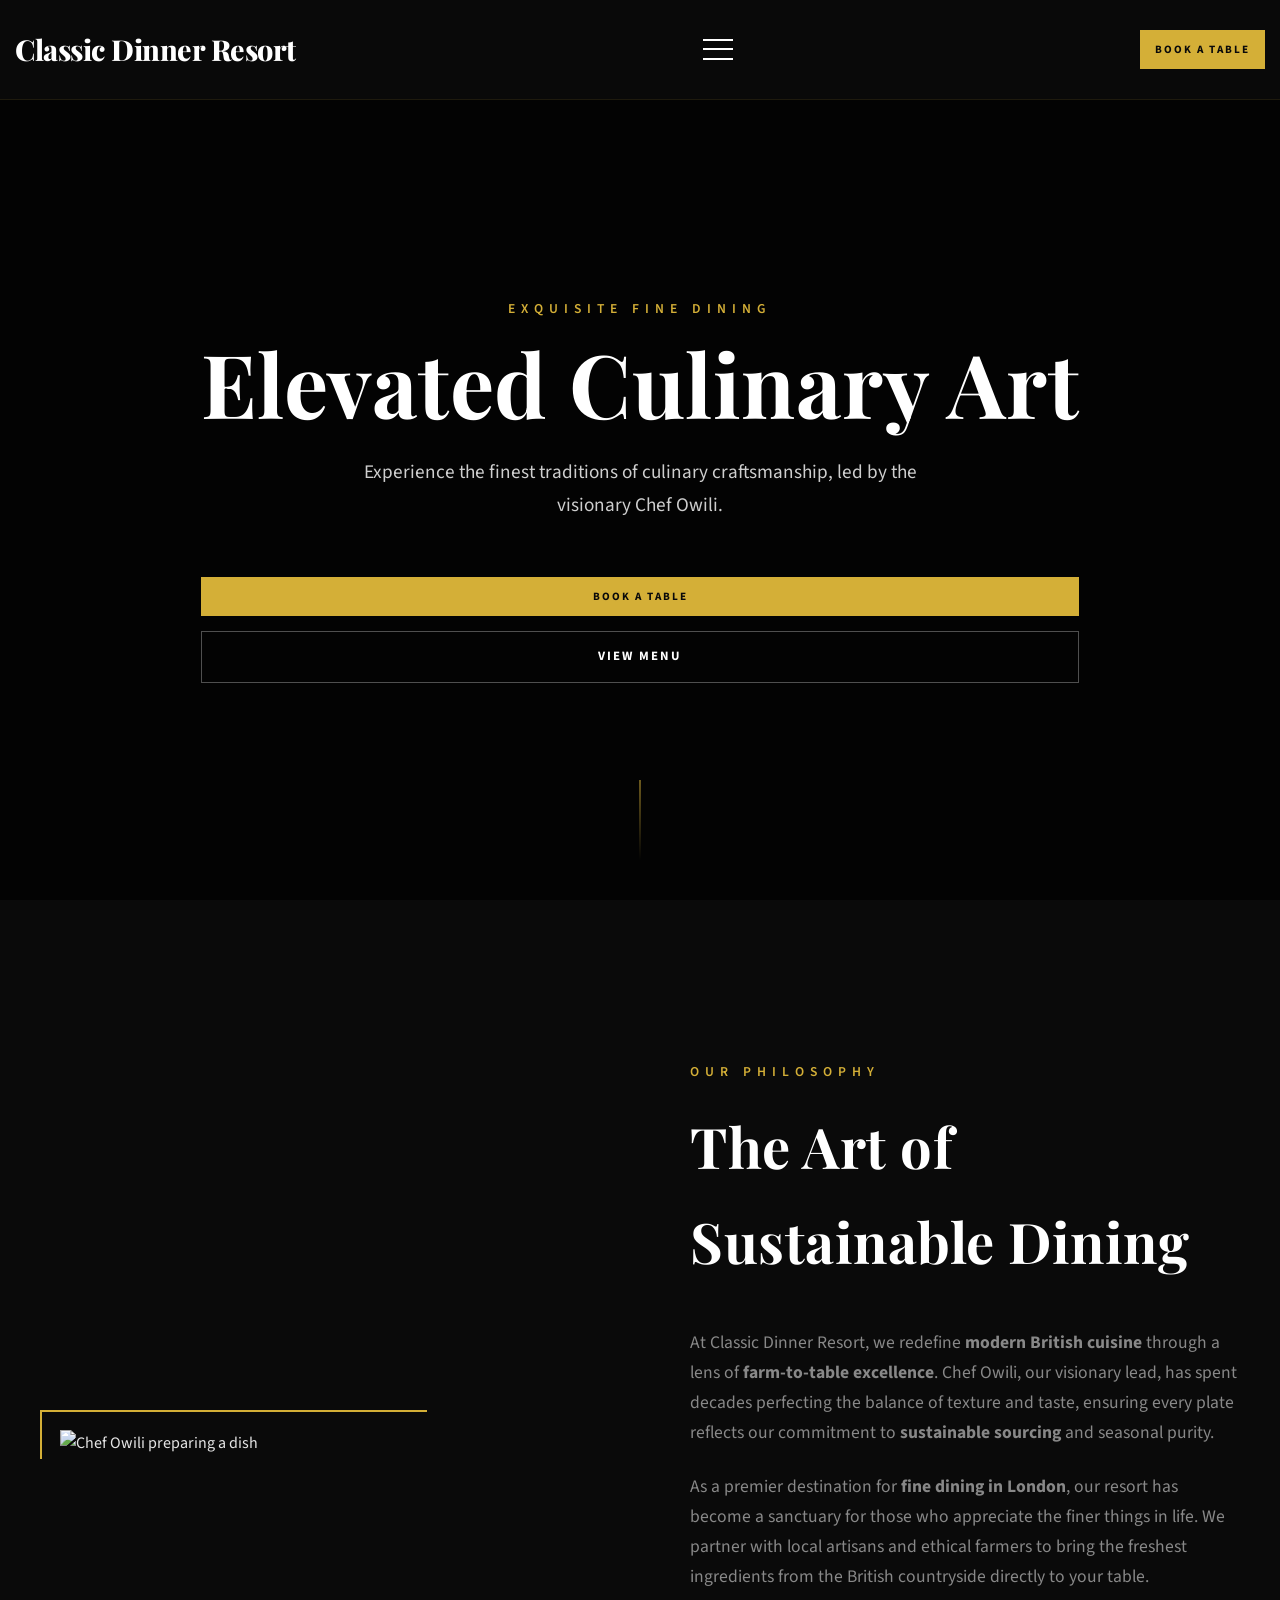
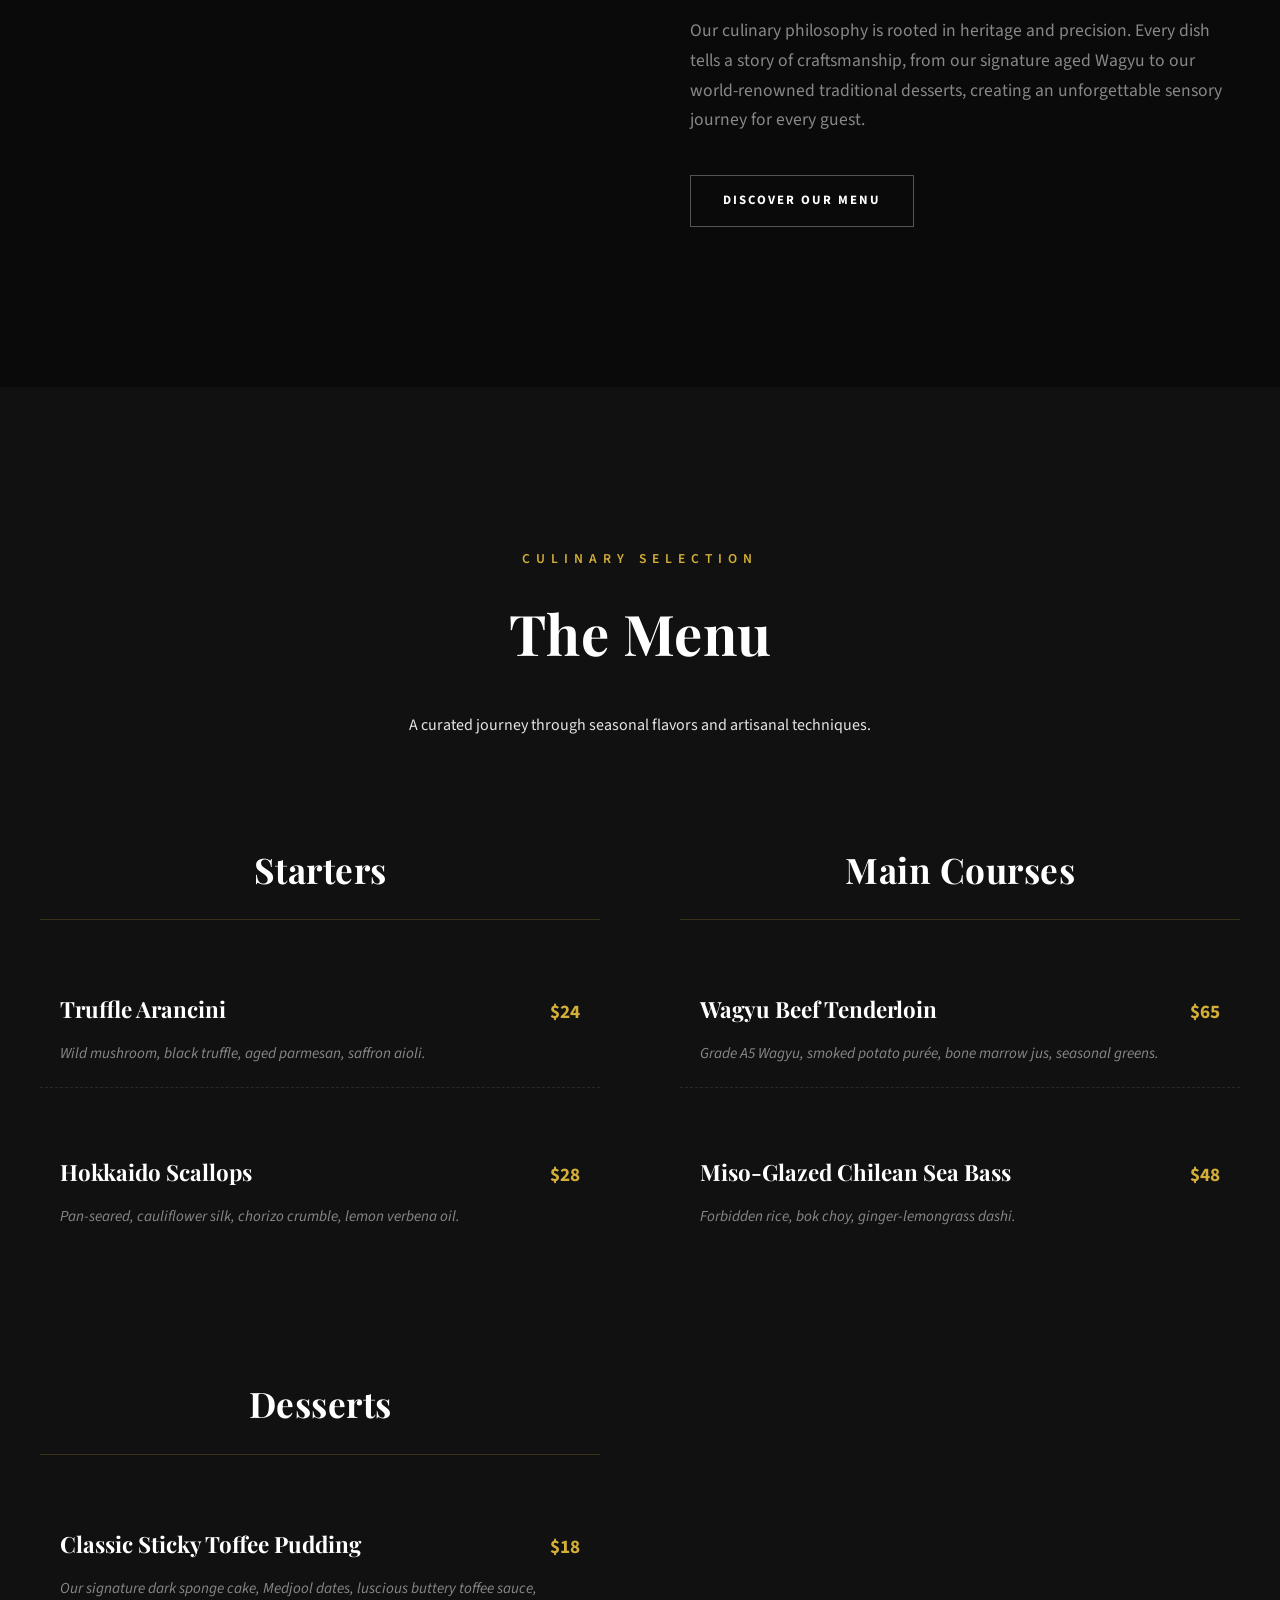
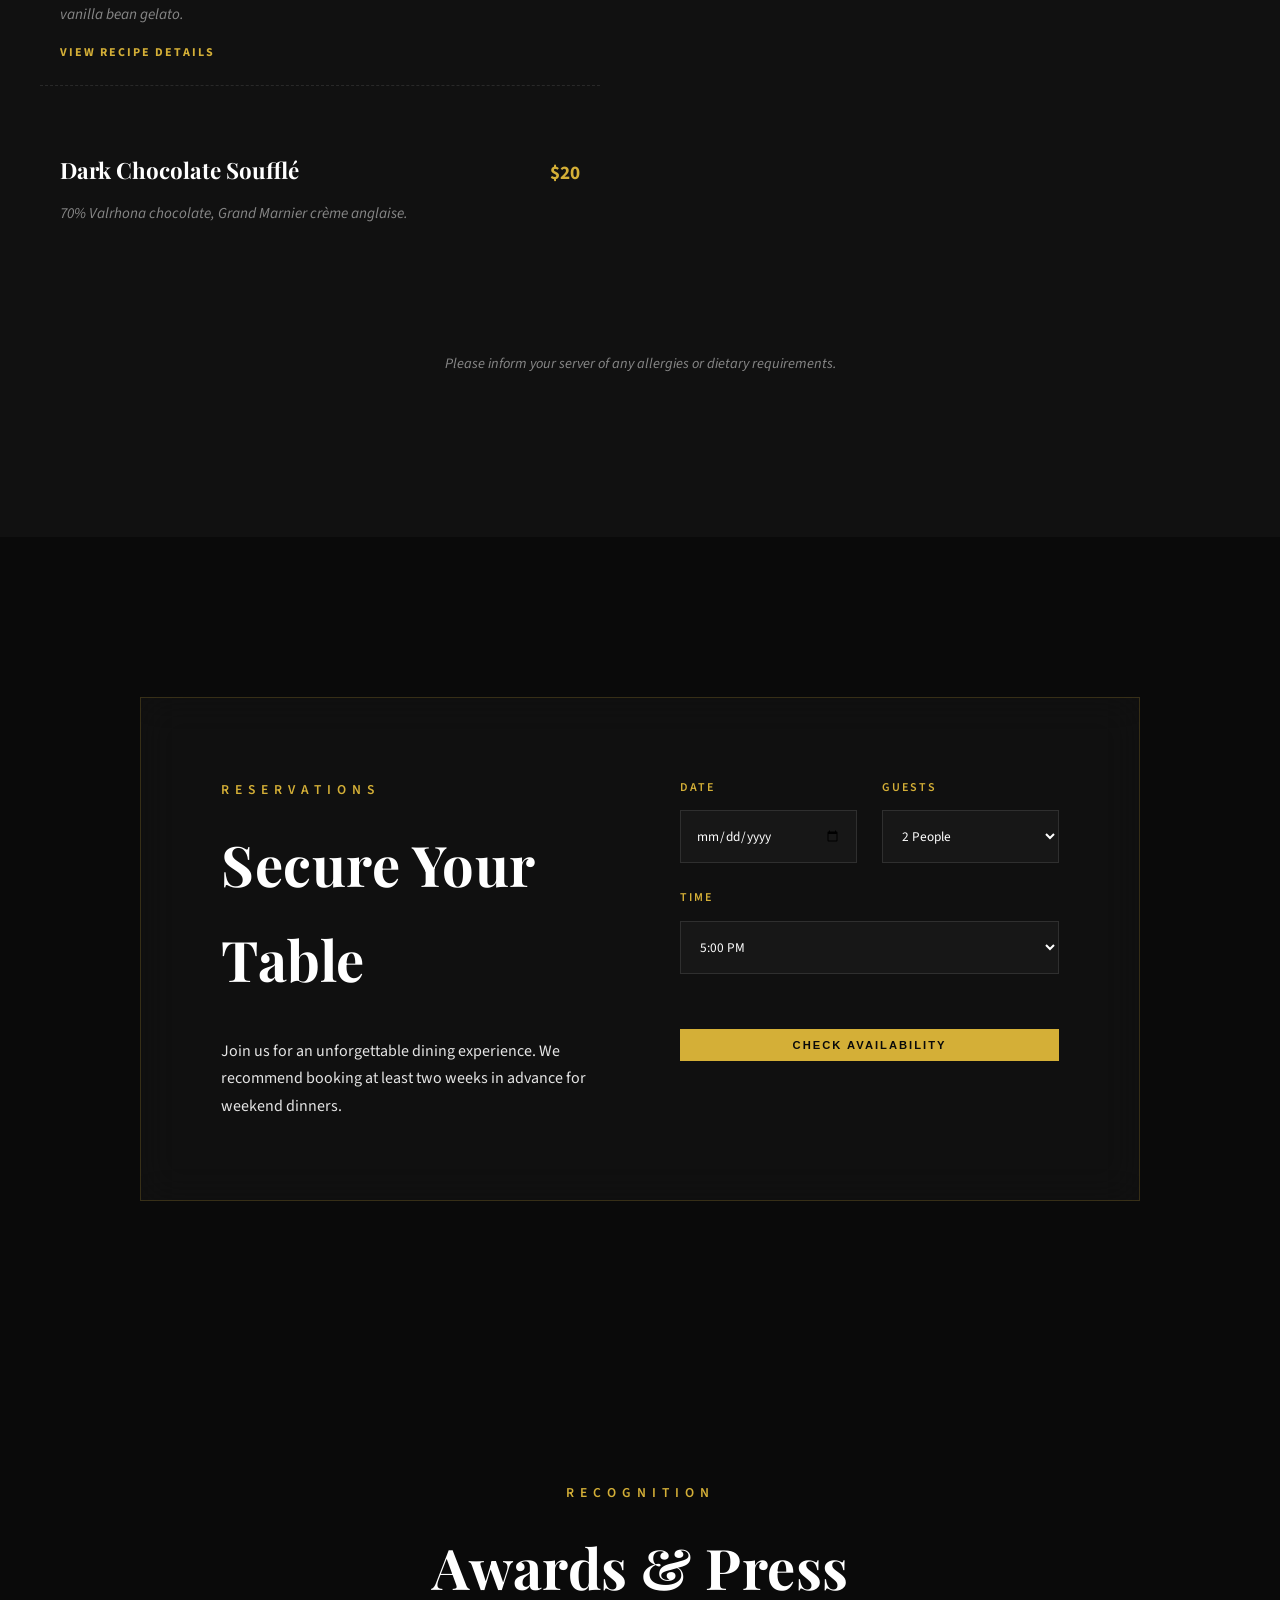
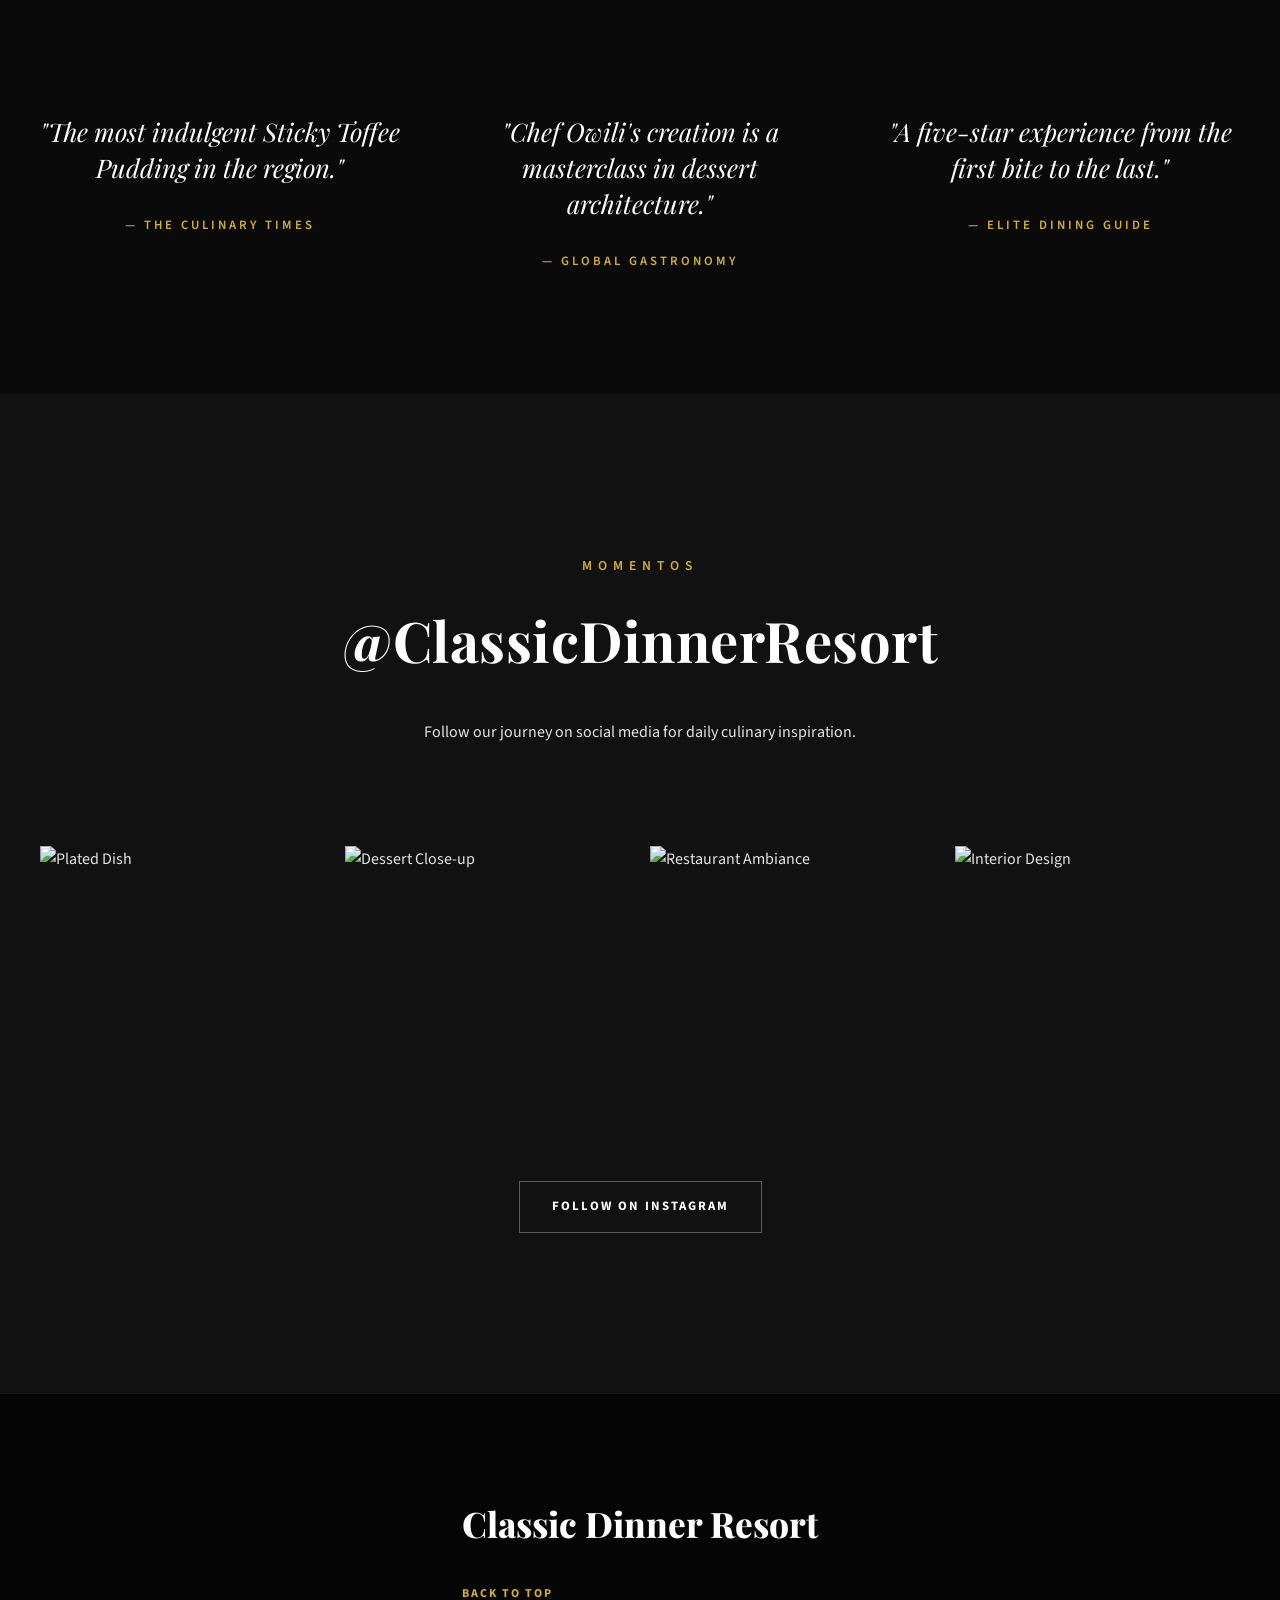
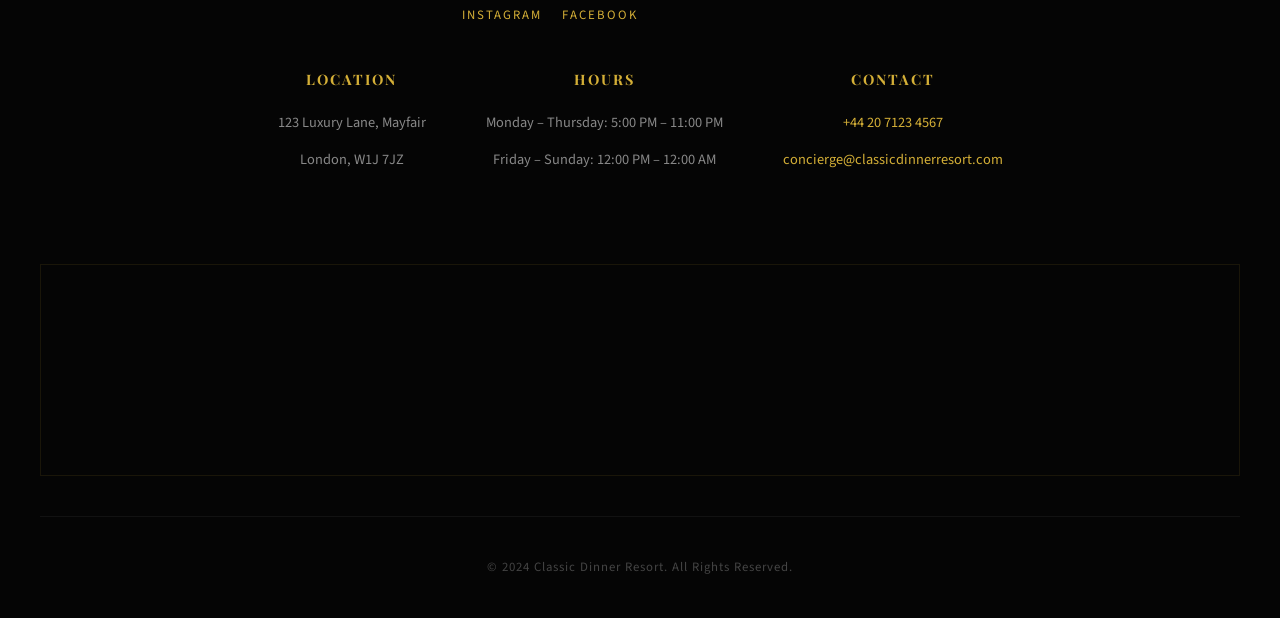
==== index.html @ d15d1f11 "🎨 Palette: Add aria-current="page" to active home logo link and update CI workflow Co-authored-by: o" ====
<!DOCTYPE html>
<html lang="en">
<head>
    <meta charset="utf-8">
    <meta name="viewport" content="width=device-width, initial-scale=1.0">
    <title>Classic Dinner Resort | Modern British Fine Dining in London</title>
    <meta name="description" content="Experience award-winning modern British cuisine at Classic Dinner Resort. Sustainable farm-to-table fine dining by Chef Owili in the heart of Mayfair, London.">
    <meta name="keywords" content="fine dining London, modern British cuisine, sustainable restaurant, Chef Owili, Mayfair restaurants, farm-to-table">

    <!-- Open Graph / Facebook -->
    <meta property="og:type" content="website">
    <meta property="og:url" content="https://classicdinnerresort.com/">
    <meta property="og:title" content="Classic Dinner Resort | Modern British Fine Dining">
    <meta property="og:description" content="Award-winning sustainable fine dining in Mayfair. Join Chef Owili for an unforgettable culinary journey.">
    <meta property="og:image" content="https://images.unsplash.com/photo-1514362545857-3bc16c4c7d1b?auto=format&fit=crop&q=80&w=1200">

    <!-- Twitter -->
    <meta property="twitter:card" content="summary_large_image">
    <meta property="twitter:title" content="Classic Dinner Resort | Modern British Fine Dining">
    <meta property="twitter:description" content="Award-winning sustainable fine dining in Mayfair. Join Chef Owili for an unforgettable culinary journey.">

    <link rel="stylesheet" href="style.css">
    <link rel="preconnect" href="https://fonts.googleapis.com">
    <link rel="preconnect" href="https://fonts.gstatic.com" crossorigin>
    <link href="https://fonts.googleapis.com/css2?family=Playfair+Display:ital,wght@0,400..900;1,400..900&family=Source+Sans+3:ital,wght@0,200..900;1,200..900&display=swap" rel="stylesheet">
</head>
<body id="home">
    <a href="#main-content" class="skip-link">Skip to content</a>
    <header>
        <nav>
            <a href="index.html" class="logo" aria-label="Classic Dinner Resort - Home" aria-current="page">Classic Dinner Resort</a>
            <button type="button" class="menu-toggle" id="mobile-menu" aria-label="Open Menu" aria-expanded="false" aria-controls="nav-list">
                <span></span>
                <span></span>
                <span></span>
            </button>
            <ul id="nav-list">
                <li><a href="#story">Our Story</a></li>
                <li><a href="#menu">Menu</a></li>
                <li><a href="#reservations">Reservations</a></li>
                <li><a href="#accolades">Accolades</a></li>
                <li><a href="#contact">Contact</a></li>
            </ul>
            <a href="#reservations" class="cta-button">Book a Table</a>
        </nav>
    </header>

    <main id="main-content">
        <section id="hero">
            <div class="hero-content">
                <span class="subtitle">Exquisite Fine Dining</span>
                <h1>Elevated Culinary Art</h1>
                <p class="hero-description">Experience the finest traditions of culinary craftsmanship, led by the visionary Chef Owili.</p>
                <div class="hero-btns">
                    <a href="#reservations" class="cta-button">Book a Table</a>
                    <a href="#menu" class="secondary-button">View Menu</a>
                </div>
            </div>
            <div class="scroll-indicator">
                <span></span>
            </div>
        </section>

        <section id="story" class="reveal">
            <div class="container">
                <div class="story-grid">
                    <div class="story-image">
                        <img src="https://images.unsplash.com/photo-1583394838336-cdc97773c3e0?auto=format&fit=crop&q=80&w=1200" alt="Chef Owili preparing a dish">
                    </div>
                    <div class="story-text">
                        <span class="subtitle">Our Philosophy</span>
                        <h2>The Art of Sustainable Dining</h2>
                        <p>At Classic Dinner Resort, we redefine <strong>modern British cuisine</strong> through a lens of <strong>farm-to-table excellence</strong>. Chef Owili, our visionary lead, has spent decades perfecting the balance of texture and taste, ensuring every plate reflects our commitment to <strong>sustainable sourcing</strong> and seasonal purity.</p>
                        <p>As a premier destination for <strong>fine dining in London</strong>, our resort has become a sanctuary for those who appreciate the finer things in life. We partner with local artisans and ethical farmers to bring the freshest ingredients from the British countryside directly to your table.</p>
                        <p>Our culinary philosophy is rooted in heritage and precision. Every dish tells a story of craftsmanship, from our signature aged Wagyu to our world-renowned traditional desserts, creating an unforgettable sensory journey for every guest.</p>
                        <a href="#menu" class="secondary-button story-cta">Discover Our Menu</a>
                    </div>
                </div>
            </div>
        </section>

        <section id="menu" class="reveal">
            <div class="container">
                <div class="section-title">
                    <span class="subtitle">Culinary Selection</span>
                    <h2>The Menu</h2>
                    <p>A curated journey through seasonal flavors and artisanal techniques.</p>
                </div>

                <div class="menu-categories">
                    <div class="menu-category">
                        <h3>Starters</h3>
                        <div class="menu-item">
                            <div class="menu-item-header">
                                <span class="item-name">Truffle Arancini</span>
                                <span class="item-price">$24</span>
                            </div>
                            <p class="item-desc">Wild mushroom, black truffle, aged parmesan, saffron aioli.</p>
                        </div>
                        <div class="menu-item">
                            <div class="menu-item-header">
                                <span class="item-name">Hokkaido Scallops</span>
                                <span class="item-price">$28</span>
                            </div>
                            <p class="item-desc">Pan-seared, cauliflower silk, chorizo crumble, lemon verbena oil.</p>
                        </div>
                    </div>

                    <div class="menu-category">
                        <h3>Main Courses</h3>
                        <div class="menu-item">
                            <div class="menu-item-header">
                                <span class="item-name">Wagyu Beef Tenderloin</span>
                                <span class="item-price">$65</span>
                            </div>
                            <p class="item-desc">Grade A5 Wagyu, smoked potato purée, bone marrow jus, seasonal greens.</p>
                        </div>
                        <div class="menu-item">
                            <div class="menu-item-header">
                                <span class="item-name">Miso-Glazed Chilean Sea Bass</span>
                                <span class="item-price">$48</span>
                            </div>
                            <p class="item-desc">Forbidden rice, bok choy, ginger-lemongrass dashi.</p>
                        </div>
                    </div>

                    <div class="menu-category">
                        <h3>Desserts</h3>
                        <div class="menu-item active">
                            <div class="menu-item-header">
                                <span class="item-name">Classic Sticky Toffee Pudding</span>
                                <span class="item-price">$18</span>
                            </div>
                            <p class="item-desc">Our signature dark sponge cake, Medjool dates, luscious buttery toffee sauce, vanilla bean gelato.</p>
                            <a href="recipe.html" class="recipe-link" aria-label="View recipe details for Classic Sticky Toffee Pudding">View Recipe Details</a>
                        </div>
                        <div class="menu-item">
                            <div class="menu-item-header">
                                <span class="item-name">Dark Chocolate Soufflé</span>
                                <span class="item-price">$20</span>
                            </div>
                            <p class="item-desc">70% Valrhona chocolate, Grand Marnier crème anglaise.</p>
                        </div>
                    </div>
                </div>

                <div class="menu-footer">
                    <p>Please inform your server of any allergies or dietary requirements.</p>
                </div>
            </div>
        </section>

        <section id="reservations" class="reveal">
            <div class="container">
                <div class="reservation-box">
                    <div class="reservation-text">
                        <span class="subtitle">Reservations</span>
                        <h2>Secure Your Table</h2>
                        <p>Join us for an unforgettable dining experience. We recommend booking at least two weeks in advance for weekend dinners.</p>
                    </div>
                    <form class="reservation-form">
                        <div class="form-row">
                            <div class="form-group">
                                <label for="date">Date</label>
                                <input type="date" id="date" required>
                            </div>
                            <div class="form-group">
                                <label for="guests">Guests</label>
                                <select id="guests">
                                    <option value="1">1 Person</option>
                                    <option value="2" selected>2 People</option>
                                    <option value="3">3 People</option>
                                    <option value="4">4 People</option>
                                    <option value="5+">5+ People</option>
                                </select>
                            </div>
                        </div>
                        <div class="form-row">
                            <div class="form-group">
                                <label for="time">Time</label>
                                <select id="time">
                                    <option>5:00 PM</option>
                                    <option>6:00 PM</option>
                                    <option>7:00 PM</option>
                                    <option>8:00 PM</option>
                                    <option>9:00 PM</option>
                                </select>
                            </div>
                        </div>
                        <button type="submit" class="cta-button full-width">Check Availability</button>
                        <div id="reservation-status" class="sr-only" role="status" aria-live="polite"></div>
                    </form>
                </div>
            </div>
        </section>

        <section id="accolades" class="reveal">
            <div class="container">
                <div class="section-title">
                    <span class="subtitle">Recognition</span>
                    <h2>Awards & Press</h2>
                </div>
                <div class="accolades-grid">
                    <div class="accolade-item">
                        <p class="quote">"The most indulgent Sticky Toffee Pudding in the region."</p>
                        <cite>— The Culinary Times</cite>
                    </div>
                    <div class="accolade-item">
                        <p class="quote">"Chef Owili's creation is a masterclass in dessert architecture."</p>
                        <cite>— Global Gastronomy</cite>
                    </div>
                    <div class="accolade-item">
                        <p class="quote">"A five-star experience from the first bite to the last."</p>
                        <cite>— Elite Dining Guide</cite>
                    </div>
                </div>
            </div>
        </section>

        <section id="social-gallery" class="reveal">
            <div class="container">
                <div class="section-title">
                    <span class="subtitle">Momentos</span>
                    <h2>@ClassicDinnerResort</h2>
                    <p>Follow our journey on social media for daily culinary inspiration.</p>
                </div>
                <div class="social-grid">
                    <div class="social-item">
                        <img src="https://images.unsplash.com/photo-1559339352-11d035aa65de?auto=format&fit=crop&q=80&w=600" alt="Plated Dish">
                    </div>
                    <div class="social-item">
                        <img src="https://images.unsplash.com/photo-1551024601-bec78aea704b?auto=format&fit=crop&q=80&w=600" alt="Dessert Close-up">
                    </div>
                    <div class="social-item">
                        <img src="https://images.unsplash.com/photo-1544148103-0773bf10d330?auto=format&fit=crop&q=80&w=600" alt="Restaurant Ambiance">
                    </div>
                    <div class="social-item">
                        <img src="https://images.unsplash.com/photo-1517248135467-4c7edcad34c4?auto=format&fit=crop&q=80&w=600" alt="Interior Design">
                    </div>
                </div>
                <div class="social-cta">
                    <a href="#" class="secondary-button">Follow on Instagram</a>
                </div>
            </div>
        </section>
    </main>

    <footer id="contact">
        <div class="container">
            <div class="footer-content">
                <div class="footer-brand">
                    <a href="index.html" class="footer-logo" aria-label="Classic Dinner Resort - Home">Classic Dinner Resort</a>
                    <a href="#home" class="recipe-link" style="display: block; margin-top: 10px;" aria-label="Back to top">Back to Top</a>
                    <div class="social-links">
                        <a href="#" aria-label="Follow us on Instagram">Instagram</a>
                        <a href="#" aria-label="Follow us on Facebook">Facebook</a>
                    </div>
                </div>
                <div class="footer-info">
                    <div class="footer-column">
                        <h4>Location</h4>
                        <p>123 Luxury Lane, Mayfair</p>
                        <p>London, W1J 7JZ</p>
                    </div>
                    <div class="footer-column">
                        <h4>Hours</h4>
                        <p>Monday – Thursday: 5:00 PM – 11:00 PM</p>
                        <p>Friday – Sunday: 12:00 PM – 12:00 AM</p>
                    </div>
                    <div class="footer-column">
                        <h4>Contact</h4>
                        <p><a href="tel:+442071234567">+44 20 7123 4567</a></p>
                        <p><a href="mailto:concierge@classicdinnerresort.com">concierge@classicdinnerresort.com</a></p>
                    </div>
                </div>
            </div>
            <div class="footer-map">
                <iframe
                    title="Google Maps showing the location of Classic Dinner Resort in Mayfair, London"
                    src="https://www.google.com/maps/embed?pb=!1m18!1m12!1m3!1d2483.123456789!2d-0.1478!3d51.5113!2m3!1f0!2f0!3f0!3m2!1i1024!2i768!4f13.1!3m3!1m2!1s0x487605123456789%3A0x1234567890abcdef!2sMayfair%2C%20London!5e0!3m2!1sen!2suk!4v1620645678901!5m2!1sen!2suk"
                    width="100%" height="200" style="border:0; filter: grayscale(100%) invert(90%); opacity: 0.6;" allowfullscreen="" loading="lazy"></iframe>
            </div>
            <div class="footer-bottom">
                <p>&copy; 2024 Classic Dinner Resort. All Rights Reserved.</p>
            </div>
        </div>
    </footer>
    <script>
        // Scroll Reveal Animation
        const observerOptions = { threshold: 0.1 };
        const observer = new IntersectionObserver((entries) => {
            entries.forEach(entry => {
                if (entry.isIntersecting) {
                    entry.target.classList.add('active');
                }
            });
        }, observerOptions);
        document.querySelectorAll('.reveal').forEach(el => observer.observe(el));

        // Mobile Menu Toggle
        const mobileMenu = document.getElementById('mobile-menu');
        const navList = document.getElementById('nav-list');

        const toggleMenu = (forceClose = false) => {
            if (!mobileMenu || !navList) return;
            const isActive = forceClose ? false : !mobileMenu.classList.contains('active');
            mobileMenu.classList.toggle('active', isActive);
            navList.classList.toggle('active', isActive);
            mobileMenu.setAttribute('aria-expanded', isActive ? 'true' : 'false');
            mobileMenu.setAttribute('aria-label', isActive ? 'Close Menu' : 'Open Menu');
        };

        if (mobileMenu) {
            mobileMenu.addEventListener('click', () => toggleMenu());
        }

        document.querySelectorAll('#nav-list a').forEach(link => {
            link.addEventListener('click', () => toggleMenu(true));
        });

        // Set minimum date for reservation date picker to today
        const dateInput = document.getElementById('date');
        if (dateInput) {
            const today = new Date().toISOString().split('T')[0];
            dateInput.setAttribute('min', today);
        }
      // Reservation Form Feedback with Accessible Live Region
        const reservationForm = document.querySelector('.reservation-form');
        const reservationStatus = document.getElementById('reservation-status');

        if (reservationForm) {
            reservationForm.addEventListener('submit', (e) => {
                e.preventDefault();
                const submitBtn = reservationForm.querySelector('button[type="submit"]');
                const dateVal = document.getElementById('date')?.value || '';
                const guestsVal = document.getElementById('guests')?.value || '';
                const timeVal = document.getElementById('time')?.value || '';
                const originalText = submitBtn.textContent;

                submitBtn.disabled = true;
                submitBtn.textContent = 'Checking...';
                if (reservationStatus) {
                    reservationStatus.textContent = 'Checking table availability...';
                }

                setTimeout(() => {
                    submitBtn.textContent = 'Table Reserved!';
                    if (reservationStatus) {
                        reservationStatus.textContent = 'Table successfully reserved! We look forward to welcoming you.';
                    }

                    setTimeout(() => {
                        submitBtn.disabled = false;
                        submitBtn.textContent = originalText;
                        if (reservationStatus) {
                            reservationStatus.textContent = '';
                        }
                        reservationForm.reset();
                    }, 3000);
                }, 1500);
            });
        }
    </script>
</body>
</html>
---- style.css ----
/* Variables & Base Styles */
:root {
    --primary-gold: #d4af37;
    --gold-hover: #b8860b;
    --dark-bg: #0a0a0a;
    --section-bg: #111111;
    --card-bg: #1a1a1a;
    --text-dark: #0a0a0a;
    --text-light: #e5e5e5;
    --text-muted: #888888;
    --white: #ffffff;
    --serif-font: 'Playfair Display', serif;
    --sans-font: 'Source Sans 3', sans-serif;
    --transition-smooth: all 0.5s cubic-bezier(0.4, 0, 0.2, 1);
}

* {
    margin: 0;
    padding: 0;
    box-sizing: border-box;
}

html {
    scroll-behavior: smooth;
    scroll-padding-top: 100px;
}

.skip-link {
    position: absolute;
    top: -100px;
    left: 0;
    background: var(--primary-gold);
    color: var(--dark-bg);
    padding: 10px 20px;
    z-index: 2000;
    text-decoration: none;
    font-weight: 700;
    transition: top 0.3s;
}

.skip-link:focus {
    top: 0;
}

:focus-visible {
    outline: 2px solid var(--primary-gold);
    outline-offset: 4px;
}

body {
    font-family: var(--sans-font);
    color: var(--text-light);
    line-height: 1.7;
    background-color: var(--dark-bg);
}

.container {
    max-width: 1300px;
    margin: 0 auto;
    padding: 0 40px;
}

/* Typography */
h1, h2, h3, h4 {
    font-family: var(--serif-font);
    font-weight: 700;
    color: var(--white);
    letter-spacing: 0.5px;
}

h1 {
    font-size: clamp(3rem, 8vw, 5.5rem);
    line-height: 1.1;
    margin-bottom: 1.5rem;
}

h2 {
    font-size: clamp(2.2rem, 5vw, 3.5rem);
    margin-bottom: 2rem;
}

h3 {
    font-size: 1.8rem;
    margin-bottom: 1.2rem;
}

.subtitle {
    color: var(--primary-gold);
    text-transform: uppercase;
    letter-spacing: 6px;
    font-size: 0.85rem;
    display: block;
    margin-bottom: 15px;
    font-weight: 600;
}

/* Accessibility & Utilities */
.skip-link {
    position: absolute;
    top: -100px;
    left: 20px;
    background: var(--primary-gold);
    color: var(--dark-bg);
    padding: 10px 20px;
    z-index: 2000;
    transition: top 0.3s;
    text-decoration: none;
    font-weight: 700;
    border-radius: 0 0 4px 4px;
}

.skip-link:focus {
    top: 0;
}

.sr-only {
    position: absolute;
    width: 1px;
    height: 1px;
    padding: 0;
    margin: -1px;
    overflow: hidden;
    clip: rect(0, 0, 0, 0);
    white-space: nowrap;
    border: 0;
}

:focus-visible {
    outline: 2px solid var(--primary-gold);
    outline-offset: 4px;
}

/* Header & Navigation */
header {
    background-color: rgba(10, 10, 10, 0.9);
    backdrop-filter: blur(15px);
    padding: 25px 0;
    position: fixed;
    width: 100%;
    top: 0;
    z-index: 1000;
    border-bottom: 1px solid rgba(212, 175, 55, 0.1);
}

nav {
    display: flex;
    justify-content: space-between;
    align-items: center;
    max-width: 1300px;
    margin: 0 auto;
    padding: 0 40px;
}

.logo {
    font-family: var(--serif-font);
    font-size: 1.8rem;
    font-weight: 800;
    letter-spacing: -0.5px;
    color: var(--white);
    text-decoration: none;
    white-space: nowrap;
}

.menu-toggle {
    display: none;
    white-space: nowrap;
}

.logo:hover {
    color: var(--primary-gold);
}

nav ul {
    display: flex;
    list-style: none;
}

nav ul li {
    margin: 0 20px;
}

nav ul li a {
    color: var(--text-light);
    text-decoration: none;
    font-size: 0.85rem;
    text-transform: uppercase;
    letter-spacing: 2px;
    font-weight: 500;
    transition: var(--transition-smooth);
    position: relative;
}

nav ul li a::after {
    content: '';
    position: absolute;
    bottom: -5px;
    left: 0;
    width: 0;
    height: 1px;
    background-color: var(--primary-gold);
    transition: var(--transition-smooth);
}

nav ul li a:hover {
    color: var(--primary-gold);
}

nav ul li a:hover::after {
    width: 100%;
}

.cta-button {
    background-color: var(--primary-gold);
    color: var(--dark-bg);
    padding: 14px 32px;
    text-decoration: none;
    text-transform: uppercase;
    font-size: 0.8rem;
    letter-spacing: 2px;
    font-weight: 700;
    transition: var(--transition-smooth);
    border: none;
    display: inline-block;
    cursor: pointer;
}

.cta-button:hover {
    background-color: var(--white);
    transform: translateY(-3px);
    box-shadow: 0 10px 20px rgba(212, 175, 55, 0.2);
}

.secondary-button {
    display: inline-block;
    border: 1px solid rgba(255, 255, 255, 0.3);
    color: var(--white);
    padding: 14px 32px;
    text-decoration: none;
    text-transform: uppercase;
    font-size: 0.8rem;
    letter-spacing: 2px;
    font-weight: 700;
    transition: var(--transition-smooth);
}

.secondary-button:hover {
    border-color: var(--primary-gold);
    color: var(--primary-gold);
    background-color: rgba(212, 175, 55, 0.05);
}

.menu-toggle {
    display: none;
}

/* Animations & Reveal */
.reveal {
    opacity: 0;
    transform: translateY(30px);
    transition: all 1s cubic-bezier(0.4, 0, 0.2, 1);
}

.reveal.active {
    opacity: 1;
    transform: translateY(0);
}

/* Hero Section */
#hero {
    height: 100vh;
    background: linear-gradient(rgba(0,0,0,0.7), rgba(0,0,0,0.7)), url('https://images.unsplash.com/photo-1514362545857-3bc16c4c7d1b?auto=format&fit=crop&q=80&w=2000');
    background-size: cover;
    background-position: center;
    background-attachment: fixed;
    display: flex;
    align-items: center;
    justify-content: center;
    text-align: center;
    padding-top: 80px;
    position: relative;
}

.hero-content {
    max-width: 900px;
    animation: fadeInUp 1.2s cubic-bezier(0.2, 1, 0.3, 1);
}

.hero-description {
    font-size: 1.2rem;
    color: var(--text-light);
    max-width: 600px;
    margin: 0 auto 2rem;
    opacity: 0.9;
}

.hero-btns {
    margin-top: 3.5rem;
    display: flex;
    gap: 25px;
    justify-content: center;
}

@keyframes fadeInUp {
    from {
        opacity: 0;
        transform: translateY(50px);
    }
    to {
        opacity: 1;
        transform: translateY(0);
    }
}

.scroll-indicator {
    position: absolute;
    bottom: 40px;
    left: 50%;
    transform: translateX(-50%);
}

.scroll-indicator span {
    display: block;
    width: 1px;
    height: 80px;
    background: linear-gradient(to bottom, var(--primary-gold), transparent);
    animation: scrollLine 2.5s infinite;
}

@keyframes scrollLine {
    0% { transform: scaleY(0); transform-origin: top; }
    50% { transform: scaleY(1); transform-origin: top; }
    51% { transform: scaleY(1); transform-origin: bottom; }
    100% { transform: scaleY(0); transform-origin: bottom; }
}

/* Story Section */
#story {
    padding: 160px 0;
    background-color: var(--dark-bg);
}

.story-grid {
    display: grid;
    grid-template-columns: 1fr 1fr;
    gap: 100px;
    align-items: center;
}

.story-image {
    position: relative;
    padding: 20px;
}

.story-image::before {
    content: '';
    position: absolute;
    top: 0;
    left: 0;
    width: 70%;
    height: 70%;
    border-top: 2px solid var(--primary-gold);
    border-left: 2px solid var(--primary-gold);
    z-index: 0;
}

.story-image img {
    width: 100%;
    height: auto;
    position: relative;
    z-index: 1;
    filter: grayscale(20%);
    transition: var(--transition-smooth);
}

.story-image:hover img {
    filter: grayscale(0%);
    transform: scale(1.02);
}

.story-text h2 {
    margin-bottom: 2.5rem;
}

.story-text p {
    margin-bottom: 1.5rem;
    font-size: 1.1rem;
    color: var(--text-muted);
}

.story-cta {
    margin-top: 1rem;
}

/* Menu Section */
#menu {
    padding: 160px 0;
    background-color: var(--section-bg);
}

.section-title {
    text-align: center;
    margin-bottom: 100px;
}

.menu-categories {
    display: grid;
    grid-template-columns: repeat(auto-fit, minmax(350px, 1fr));
    gap: 80px;
}

.menu-category h3 {
    font-size: 2.2rem;
    margin-bottom: 50px;
    text-align: center;
    border-bottom: 1px solid rgba(212, 175, 55, 0.2);
    padding-bottom: 20px;
}

.menu-item {
    margin-bottom: 45px;
    padding: 20px;
    border-bottom: 1px dashed rgba(255, 255, 255, 0.1);
    transition: var(--transition-smooth);
    position: relative;
    overflow: hidden;
}

.menu-item:last-child {
    border-bottom: none;
}

.menu-item::before {
    content: '';
    position: absolute;
    top: 0;
    left: -100%;
    width: 100%;
    height: 100%;
    background: linear-gradient(90deg, transparent, rgba(212, 175, 55, 0.05), transparent);
    transition: 0.6s;
}

.menu-item:hover {
    background-color: rgba(255, 255, 255, 0.02);
    border-bottom-style: solid;
    border-bottom-color: var(--primary-gold);
    transform: translateX(10px);
}

.menu-item:hover::before {
    left: 100%;
}

.menu-item-header {
    display: flex;
    justify-content: space-between;
    align-items: baseline;
    margin-bottom: 12px;
}

.item-name {
    font-family: var(--serif-font);
    font-weight: 700;
    font-size: 1.4rem;
    color: var(--white);
}

.item-price {
    color: var(--primary-gold);
    font-weight: 700;
    font-size: 1.2rem;
}

.item-desc {
    font-size: 0.95rem;
    color: var(--text-muted);
    font-style: italic;
}

.menu-footer {
    text-align: center;
    margin-top: 80px;
    color: var(--text-muted);
    font-style: italic;
    font-size: 0.9rem;
}

.recipe-link {
    display: inline-block;
    margin-top: 15px;
    font-size: 0.75rem;
    text-transform: uppercase;
    letter-spacing: 2px;
    color: var(--primary-gold);
    text-decoration: none;
    font-weight: 700;
    border-bottom: 1px solid transparent;
    transition: var(--transition-smooth);
}

.recipe-link:hover {
    border-bottom-color: var(--primary-gold);
    letter-spacing: 3px;
}

.menu-footer {
    text-align: center;
    margin-top: 60px;
    color: var(--text-muted);
    font-style: italic;
}

/* Reservation Section */
#reservations {
    padding: 160px 0;
    background: linear-gradient(rgba(10, 10, 10, 0.85), rgba(10, 10, 10, 0.85)), url('https://images.unsplash.com/photo-1550966842-2849a2210839?auto=format&fit=crop&q=80&w=2000');
    background-size: cover;
    background-attachment: fixed;
    background-position: center;
}

.reservation-text {
    display: flex;
    flex-direction: column;
    justify-content: center;
}

.reservation-box {
    max-width: 1000px;
    margin: 0 auto;
    background-color: rgba(20, 20, 20, 0.6);
    backdrop-filter: blur(20px);
    padding: 80px;
    border: 1px solid rgba(212, 175, 55, 0.2);
    display: grid;
    grid-template-columns: 1fr 1fr;
    gap: 80px;
}

.reservation-form .form-row {
    display: flex;
    gap: 25px;
    margin-bottom: 25px;
}

.form-group {
    flex: 1;
}

.form-group label {
    display: block;
    font-size: 0.75rem;
    text-transform: uppercase;
    letter-spacing: 2px;
    margin-bottom: 12px;
    color: var(--primary-gold);
    font-weight: 600;
}

.form-group input, .form-group select {
    width: 100%;
    padding: 15px;
    background-color: rgba(255, 255, 255, 0.03);
    border: 1px solid rgba(255, 255, 255, 0.1);
    color: var(--white);
    font-family: var(--sans-font);
    transition: var(--transition-smooth);
}

.form-group input:focus, .form-group select:focus {
    outline: none;
    border-color: var(--primary-gold);
    background-color: rgba(255, 255, 255, 0.07);
}

.full-width {
    width: 100%;
    margin-top: 30px;
    cursor: pointer;
}

/* Accolades Section */
#accolades {
    padding: 120px 0;
    background-color: var(--dark-bg);
}

.accolades-grid {
    display: grid;
    grid-template-columns: repeat(3, 1fr);
    gap: 60px;
    text-align: center;
}

.accolade-item .quote {
    font-family: var(--serif-font);
    font-size: 1.6rem;
    font-style: italic;
    margin-bottom: 25px;
    line-height: 1.4;
    color: var(--white);
}

.accolade-item cite {
    color: var(--primary-gold);
    text-transform: uppercase;
    letter-spacing: 3px;
    font-size: 0.8rem;
    font-weight: 600;
    font-style: normal;
}

/* Social Gallery Section */
#social-gallery {
    padding: 160px 0;
    background-color: var(--section-bg);
}

.social-grid {
    display: grid;
    grid-template-columns: repeat(4, 1fr);
    gap: 20px;
    margin-bottom: 50px;
}

.social-item {
    aspect-ratio: 1 / 1;
    overflow: hidden;
    position: relative;
}

.social-item img {
    width: 100%;
    height: 100%;
    object-fit: cover;
    transition: var(--transition-smooth);
}

.social-item:hover img {
    transform: scale(1.1);
}

.social-cta {
    text-align: center;
}

/* Footer */
footer {
    padding: 100px 0 40px;
    background-color: #050505;
    border-top: 1px solid rgba(212, 175, 55, 0.1);
}

.footer-content {
    display: flex;
    justify-content: space-between;
    align-items: flex-start;
    margin-bottom: 80px;
}

.footer-brand {
    display: flex;
    flex-direction: column;
    align-items: flex-start;
}

.footer-logo {
    display: inline-block;
    font-family: var(--serif-font);
    font-size: 2.2rem;
    font-weight: 800;
    color: var(--white);
    margin-bottom: 20px;
    text-decoration: none;
}

.social-links {
    display: flex;
    gap: 20px;
}

.social-links a {
    color: var(--primary-gold);
    text-decoration: none;
    font-size: 0.8rem;
    text-transform: uppercase;
    letter-spacing: 2px;
    transition: var(--transition-smooth);
}

.social-links a:hover {
    color: var(--white);
}

.footer-info {
    display: flex;
    gap: 60px;
}

.footer-column h4 {
    font-size: 0.9rem;
    color: var(--primary-gold);
    text-transform: uppercase;
    letter-spacing: 2px;
    margin-bottom: 20px;
}

.footer-info p {
    margin-bottom: 12px;
    color: var(--text-muted);
    font-size: 0.9rem;
}

.footer-info a {
    color: var(--primary-gold);
    text-decoration: none;
    transition: var(--transition-smooth);
}

.footer-info a:hover {
    color: var(--white);
}

.footer-map {
    margin-top: 60px;
    border: 1px solid rgba(212, 175, 55, 0.1);
}

.footer-bottom {
    border-top: 1px solid rgba(255, 255, 255, 0.05);
    padding-top: 40px;
    margin-top: 40px;
    text-align: center;
    font-size: 0.8rem;
    color: #444;
    letter-spacing: 1px;
}

/* Recipe Detail Styles */
.recipe-detail-header {
    padding: 180px 0 60px;
    background-color: var(--dark-bg);
    text-align: center;
}

.recipe-actions {
    display: flex;
    justify-content: center;
    align-items: center;
    gap: 30px;
    margin-top: 30px;
}

.back-link {
    display: inline-block;
    color: var(--primary-gold);
    text-decoration: none;
    text-transform: uppercase;
    letter-spacing: 2px;
    font-size: 0.8rem;
    font-weight: 700;
    transition: var(--transition-smooth);
}

.back-link:hover {
    letter-spacing: 3px;
    color: var(--white);
}

.checklist-progress {
    font-size: 0.8rem;
    color: var(--primary-gold);
    letter-spacing: 1.5px;
    text-transform: uppercase;
    font-weight: 700;
    border: 1px solid rgba(212, 175, 55, 0.4);
    padding: 8px 16px;
    border-radius: 4px;
    background: rgba(212, 175, 55, 0.05);
}

.print-button {
    background-color: var(--primary-gold);
    color: var(--dark-bg);
    padding: 10px 24px;
    text-transform: uppercase;
    font-size: 0.75rem;
    letter-spacing: 2px;
    font-weight: 700;
    border: none;
    cursor: pointer;
    transition: var(--transition-smooth);
}

.print-button:hover {
    background-color: var(--white);
    color: var(--dark-bg);
    transform: translateY(-2px);
}

.reset-button {
    background-color: transparent;
    color: var(--primary-gold);
    border: 1px solid var(--primary-gold);
    padding: 10px 24px;
    text-transform: uppercase;
    font-size: 0.75rem;
    letter-spacing: 2px;
    font-weight: 700;
    cursor: pointer;
    transition: var(--transition-smooth);
}

.reset-button:hover {
    background-color: rgba(212, 175, 55, 0.1);
    color: var(--white);
    border-color: var(--white);
    transform: translateY(-2px);
}

.recipe-grid {
    display: grid;
    grid-template-columns: 1fr 2fr;
    gap: 60px;
    margin-top: 60px;
    margin-bottom: 60px;
}

.ingredients {
    background: rgba(255, 255, 255, 0.03);
    backdrop-filter: blur(10px);
    padding: 40px;
    border: 1px solid rgba(212, 175, 55, 0.2);
    border-top: 5px solid var(--primary-gold);
}

.ingredient-category {
    margin-bottom: 30px;
}

.ingredient-category h4 {
    border-bottom: 1px solid rgba(212, 175, 55, 0.1);
    padding-bottom: 10px;
    margin-bottom: 15px;
    font-size: 1.2rem;
    color: var(--primary-gold);
}

.ingredients ul, .instructions ol {
    list-style: none;
}

    nav {
        padding: 0 15px;
    }

.checklist-wrapper {
    display: flex;
    align-items: flex-start;
    gap: 12px;
    cursor: pointer;
    width: 100%;
}

    .cta-button {
        padding: 10px 15px;
        font-size: 0.7rem;
    }

    .menu-toggle {
        background: none;
        border: none;
        padding: 0;
        color: inherit;
        font: inherit;
    }

    .hero-btns {
        flex-direction: column;
        gap: 15px;
    }

    /* Mobile Navigation Drawer */
    .menu-toggle {
        display: flex;
        flex-direction: column;
        justify-content: space-between;
        width: 30px;
        height: 21px;
        cursor: pointer;
        z-index: 1001;
        background: none;
        border: none;
        padding: 0;
    }

    .menu-toggle span {
        display: block;
        height: 2px;
        width: 100%;
        background-color: var(--white);
        transition: var(--transition-smooth);
    }

    nav ul {
        display: flex;
        flex-direction: column;
        position: fixed;
        top: 0;
        right: -100%;
        width: 80%;
        height: 100vh;
        background-color: var(--dark-bg);
        padding: 100px 40px;
        transition: var(--transition-smooth);
        border-left: 1px solid rgba(212, 175, 55, 0.1);
        z-index: 1000;
        visibility: hidden;
        opacity: 0;
    }

    nav ul.active {
        right: 0;
        visibility: visible;
        opacity: 1;
    }

    nav ul li {
        margin: 25px 0;
    }

    nav ul li a {
        font-size: 1.2rem;
    }

    .menu-toggle.active span:nth-child(1) {
        transform: translateY(9.5px) rotate(45deg);
    }

    .menu-toggle.active span:nth-child(2) {
        opacity: 0;
    }

    .menu-toggle.active span:nth-child(3) {
        transform: translateY(-9.5px) rotate(-45deg);
    }

    .footer-content {
        flex-direction: column;
        align-items: center;
        text-align: center;
        gap: 40px;
    }
}

/* Print Styles */
@media print {
    @page {
        margin: 2cm;
    }

/* Ingredients Checklist */
.ingredients ul li label {
    display: flex;
    align-items: flex-start;
    gap: 12px;
    cursor: pointer;
}

.ingredient-checkbox {
    appearance: none;
    -webkit-appearance: none;
    width: 18px;
    height: 18px;
    border: 2px solid var(--primary-gold);
    border-radius: 3px;
    background: transparent;
    position: relative;
    top: 3px;
    flex-shrink: 0;
    cursor: pointer;
}

.ingredient-checkbox:checked {
    background-color: var(--primary-gold);
}

.ingredient-checkbox:checked::after {
    content: '✓';
    position: absolute;
    top: 50%;
    left: 50%;
    transform: translate(-50%, -50%);
    color: var(--dark-bg);
    font-size: 12px;
    font-weight: 900;
}

.ingredient-checkbox:focus-visible {
    outline: 2px solid var(--white);
    outline-offset: 4px;
}

.ingredients ul li:has(.ingredient-checkbox:checked) {
    text-decoration: line-through;
    opacity: 0.6;
    color: var(--primary-gold);
}

.instructions h3 {
    margin-bottom: 30px;
    color: var(--primary-gold);
}

.instructions ol {
    list-style-position: inside;
    counter-reset: recipe-counter;
}

.instructions ol li {
    display: flex;
    align-items: flex-start;
    margin-bottom: 25px;
    padding-left: 10px;
    color: var(--text-muted);
    list-style: none;
    counter-increment: recipe-counter;
    display: flex;
    align-items: flex-start;
}

.instructions ol li {
    display: flex;
    align-items: flex-start;
}

.instructions ol li::before {
    content: counter(recipe-counter) ".";
    color: var(--primary-gold);
    font-weight: 700;
    margin-right: 15px;
    flex-shrink: 0;
    width: 25px;
    margin-right: 10px;
    flex-shrink: 0;
}

.instructions ol li strong {
    display: block;
    font-family: var(--serif-font);
    font-size: 1.2rem;
    margin-bottom: 5px;
    color: var(--primary-gold);
}

.checklist-item { display: flex; gap: 12px; cursor: pointer; accent-color: var(--primary-gold); }
.checklist-item:has(:checked) { text-decoration: line-through; opacity: 0.6; }
.ingredients li, .instructions li { list-style: none !important; }
@media print { .ingredient-checkbox { display: none !important; } }

.recipe-gallery {
    display: grid;
    grid-template-columns: repeat(3, 1fr);
    gap: 30px;
    margin-bottom: 80px;
}

.recipe-gallery figure {
    text-align: center;
}

.recipe-gallery figcaption {
    margin-top: 15px;
    font-family: var(--serif-font);
    font-style: italic;
    color: var(--text-muted);
}

.recipe-gallery img {
    width: 100%;
    height: 350px;
    object-fit: cover;
    margin-bottom: 15px;
    transition: var(--transition-smooth);
    border: 1px solid rgba(212, 175, 55, 0.1);
}

.recipe-gallery img:hover {
    transform: scale(1.03);
    border-color: var(--primary-gold);
}

.back-link {
    display: inline-block;
    margin-top: 20px;
    color: var(--primary-gold);
    text-decoration: none;
    text-transform: uppercase;
    letter-spacing: 2px;
    font-size: 0.8rem;
    font-weight: 700;
    transition: var(--transition-smooth);
}

.back-link:hover {
    letter-spacing: 3px;
    color: var(--white);
}

.recipe-actions {
    display: flex;
    justify-content: center;
    align-items: center;
    gap: 30px;
    margin-top: 30px;
}

.print-button {
    background: transparent;
    border: 1px solid var(--primary-gold);
    color: var(--primary-gold);
    padding: 10px 24px;
    text-transform: uppercase;
    font-size: 0.8rem;
    letter-spacing: 2px;
    font-weight: 700;
    cursor: pointer;
    transition: var(--transition-smooth);
}

.print-button:hover {
    background-color: var(--primary-gold);
    color: var(--dark-bg);
}

/* Interactive Checklist Styles */
.ingredient-checkbox {
    accent-color: var(--primary-gold);
    width: 18px;
    height: 18px;
    cursor: pointer;
    margin-right: 12px;
    flex-shrink: 0;
    margin-top: 2px;
}

.checklist-wrapper {
    display: flex;
    align-items: flex-start;
    cursor: pointer;
    width: 100%;
}

.checklist-content {
    flex-grow: 1;
}

li:has(.ingredient-checkbox:checked) .checklist-content {
    text-decoration: line-through;
    opacity: 0.5;
}

@media (max-width: 992px) {
    .recipe-grid {
        grid-template-columns: 1fr;
    }
    .recipe-gallery {
        grid-template-columns: 1fr;
    }
}

/* Print Styles */
@media print {
    @page {
        margin: 2cm;
    }

    body {
        background: #ffffff !important;
        color: #000000 !important;
        font-size: 12pt;
    }

    header,
    footer,
    .recipe-actions,
    .back-link,
    .recipe-gallery,
    .skip-link,
    .scroll-indicator,
    .menu-toggle {
        display: none !important;
    }

    .container {
        width: 100% !important;
        max-width: none !important;
        margin: 0 !important;
        padding: 0 !important;
    }

    main {
        margin: 0 !important;
        padding: 0 !important;
    }

    section,
    .recipe-detail-header {
        padding: 20px 0 !important;
        background: #ffffff !important;
        color: #000000 !important;
        display: block !important;
        opacity: 1 !important;
        transform: none !important;
        height: auto !important;
        min-height: 0 !important;
    }

    h1, h2, h3, h4, .subtitle, p, li, span, strong, div, article {
        color: #000000 !important;
        text-shadow: none !important;
    }

    h1 { font-size: 24pt; margin-bottom: 10pt; }
    h2 { font-size: 18pt; margin-top: 20pt; margin-bottom: 10pt; }
    h3 { font-size: 14pt; margin-top: 15pt; margin-bottom: 8pt; }

    .recipe-grid {
        display: block !important;
        margin-top: 20px;
    }

    .ingredients {
        background: #ffffff !important;
        border: 1px solid #cccccc !important;
        padding: 15pt !important;
        margin-bottom: 20pt !important;
        page-break-inside: avoid;
    }

    .ingredient-category h4 {
        color: #000000 !important;
        border-bottom: 1px solid #000000 !important;
    }

    .ingredients ul li {
        color: #000000 !important;
        border-bottom: 1px solid #eeeeee !important;
    }

    .instructions ol li {
        color: #000000 !important;
        margin-bottom: 15pt !important;
        page-break-inside: avoid;
    }

    .instructions ol li strong {
        color: #000000 !important;
        font-size: 12pt !important;
    }
}

/* Focus Indicators */
:focus-visible {
    outline: 2px solid var(--primary-gold);
    outline-offset: 4px;
    border-radius: 2px;
}

.cta-button:focus-visible,
.secondary-button:focus-visible {
    outline-offset: 6px;
}

.recipe-actions {
    display: flex;
    justify-content: center;
    align-items: center;
    gap: 30px;
    margin-top: 30px;
}

.print-button,
.reset-button {
    background-color: transparent;
    color: var(--primary-gold);
    border: 1px solid var(--primary-gold);
    padding: 10px 24px;
    text-decoration: none;
    text-transform: uppercase;
    font-size: 0.75rem;
    letter-spacing: 2px;
    font-weight: 700;
    transition: var(--transition-smooth);
    cursor: pointer;
}

.reset-button:hover {
    background-color: rgba(212, 175, 55, 0.1);
    color: var(--white);
    border-color: var(--white);
    transform: translateY(-2px);
}

.reset-button:focus-visible {
    outline: 2px solid var(--white);
    outline-offset: 4px;
}

.print-button {
    background-color: var(--primary-gold);
    color: var(--dark-bg);
    padding: 10px 24px;
    text-decoration: none;
    text-transform: uppercase;
    font-size: 0.75rem;
    letter-spacing: 2px;
    font-weight: 700;
    transition: var(--transition-smooth);
    border: none;
    display: inline-block;
    cursor: pointer;
}

.reset-button {
    background-color: transparent;
    color: var(--primary-gold);
    border: 1px solid var(--primary-gold);
}

.print-button:hover, .reset-button:hover {
    background-color: var(--white);
    color: var(--dark-bg);
    border-color: var(--white);
    transform: translateY(-2px);
}

.print-button:focus-visible, .reset-button:focus-visible {
    outline: 2px solid var(--white);
    outline-offset: 4px;
}

/* Interactive Checklist */
.recipe-checklist-label {
    display: flex;
    gap: 12px;
    align-items: flex-start;
    cursor: pointer;
    transition: var(--transition-smooth);
}

.recipe-checklist-label:has(.ingredient-checkbox:checked) {
    opacity: 0.5;
    text-decoration: line-through;
    text-decoration-color: var(--primary-gold);
}

.ingredient-checkbox {
    accent-color: var(--primary-gold);
    width: 18px;
    height: 18px;
    margin-top: 4px;
    flex-shrink: 0;
}

/* Ingredient Checklist */
.ingredients li:has(:checked) { opacity: 0.6; text-decoration: line-through; }
.ingredients li label { display: flex; gap: 12px; cursor: pointer; }
.ingredient-checkbox {
    appearance: none; width: 20px; height: 20px; border: 2px solid var(--primary-gold);
    border-radius: 4px; flex-shrink: 0; margin-top: 4px; cursor: pointer;
}
.ingredient-checkbox:checked { background: var(--primary-gold); position: relative; }
.ingredient-checkbox:checked::after {
    content: '✓'; position: absolute; top: 50%; left: 50%; transform: translate(-50%, -50%);
    color: var(--dark-bg); font-weight: bold;
}

.reset-button:hover {
    background-color: rgba(212, 175, 55, 0.1);
    color: var(--white);
    border-color: var(--white);
    transform: translateY(-2px);
}

.checklist-progress {
    color: var(--primary-gold);
    font-size: 0.8rem;
    letter-spacing: 1.5px;
    text-transform: uppercase;
    font-weight: 600;
}

.reset-button:focus-visible {
    outline: 2px solid var(--primary-gold);
    outline-offset: 4px;
}

.sr-only {
    position: absolute;
    width: 1px;
    height: 1px;
    padding: 0;
    margin: -1px;
    overflow: hidden;
    clip: rect(0, 0, 0, 0);
    white-space: nowrap;
    border: 0;
}

@media print {
    .ingredient-checkbox { display: none !important; }

    body, .container, .recipe-detail-header, #recipe-content, .ingredients {
        background: #ffffff !important;
        color: #000000 !important;
    }

    h1, h2, h3, h4, .subtitle, .item-name, .item-price, .instructions ol li strong, .instructions ol li::before {
        color: #000000 !important;
    }

    .item-desc, .footer-info p, .ingredients ul li, .instructions ol li, .recipe-gallery figcaption {
        color: #333333 !important;
    }

    header, footer, .recipe-actions, .scroll-indicator, .menu-toggle, .recipe-gallery, .cta-button, .secondary-button, .ingredient-checkbox, .reset-button {
        display: none !important;
    }

    .recipe-grid {
        display: block !important;
        margin-top: 0 !important;
    }

    .ingredients {
        border: 1px solid #eee !important;
        margin-bottom: 30px !important;
        padding: 20px !important;
        backdrop-filter: none !important;
    }

    .ingredients ul li {
        border-bottom: 1px solid #eee !important;
        color: #333 !important;
    }

    .ingredient-checkbox {
        display: none !important;
    }

    .instructions ol li {
        color: #333 !important;
    }

    .recipe-detail-header {
        padding: 40px 0 !important;
    }

    .reveal {
        opacity: 1 !important;
        visibility: visible !important;
        transform: none !important;
        transition: none !important;
    }

    * {
        -webkit-print-color-adjust: economy !important;
        print-color-adjust: economy !important;
        background-color: transparent !important;
        box-shadow: none !important;
        transform: none !important;
        transition: none !important;
    }

    .ingredients li:has(:checked),
    li:has(.ingredient-checkbox:checked) .checklist-content {
        opacity: 1 !important;
        text-decoration: none !important;
    }

    @page {
        margin: 2cm;
    }

    .recipe-gallery {
        display: grid;
        grid-template-columns: repeat(3, 1fr);
        gap: 30px;
        margin-bottom: 80px;
    }
}
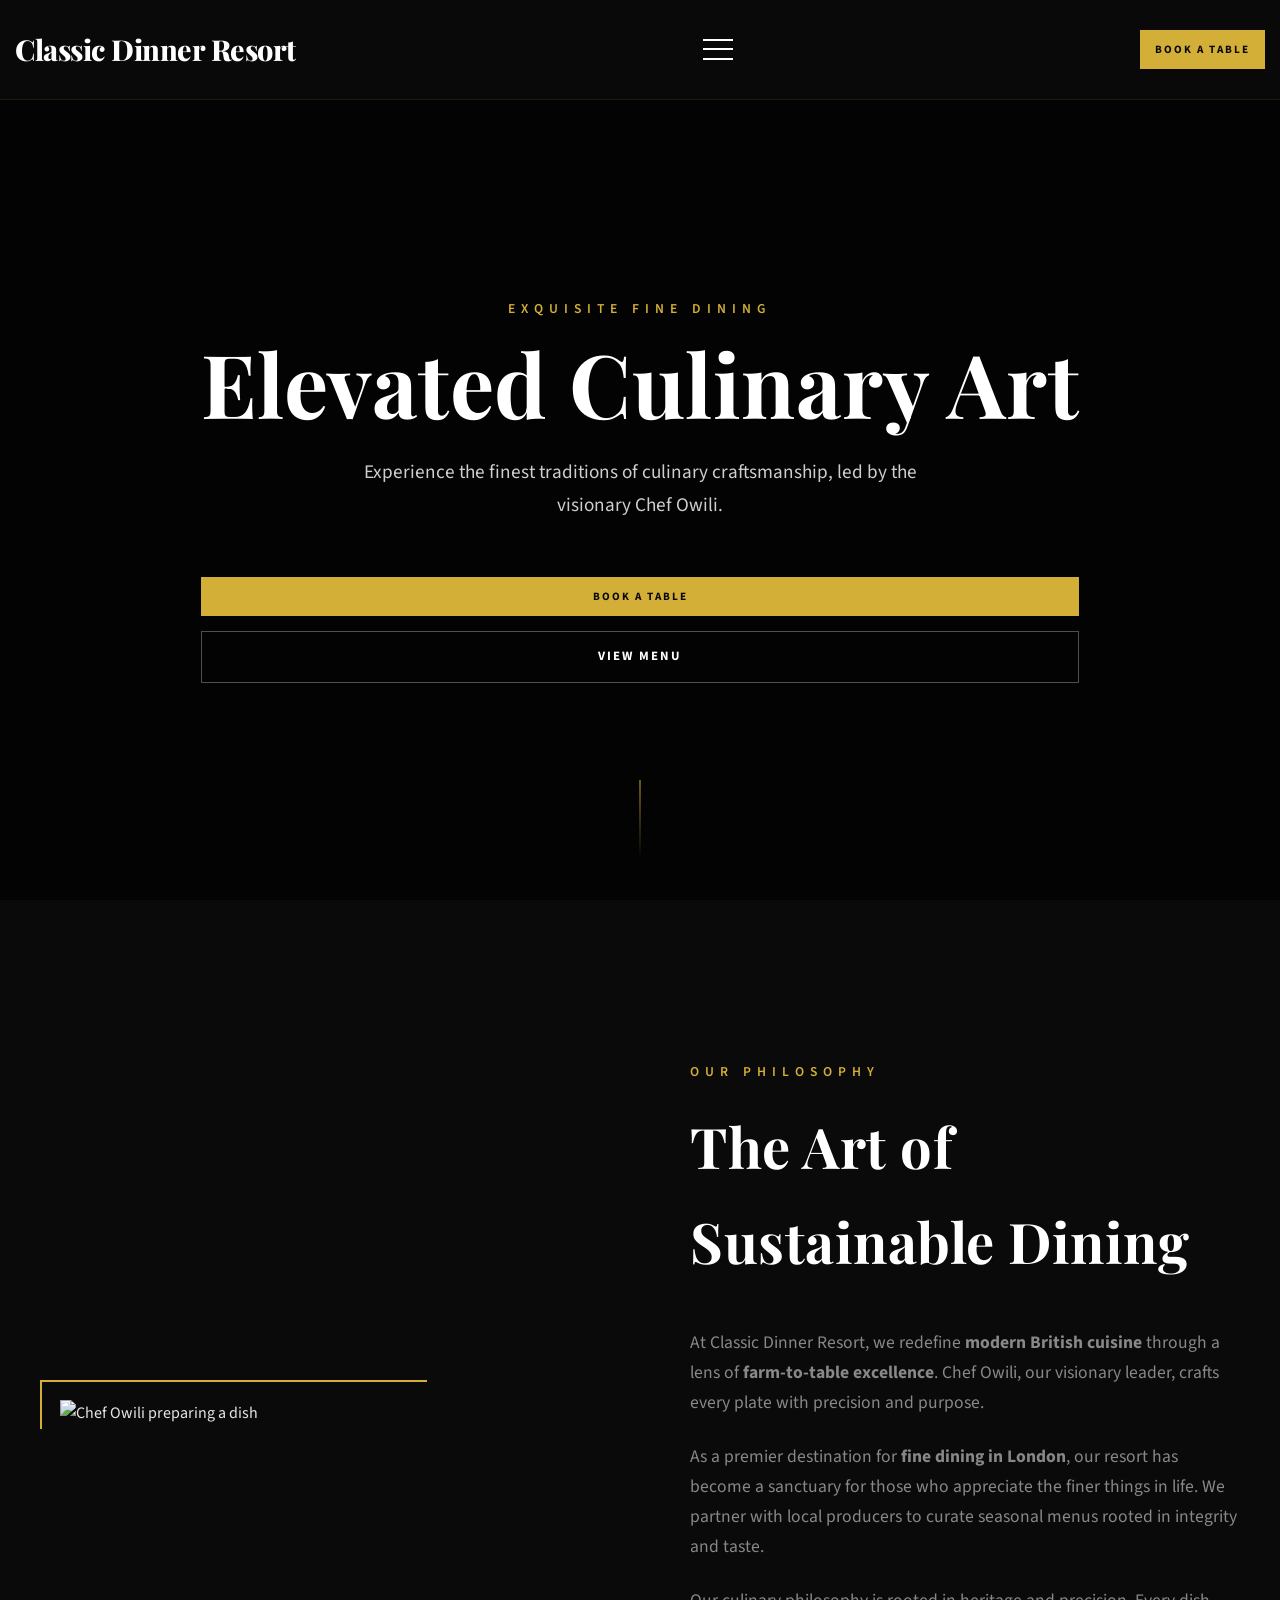
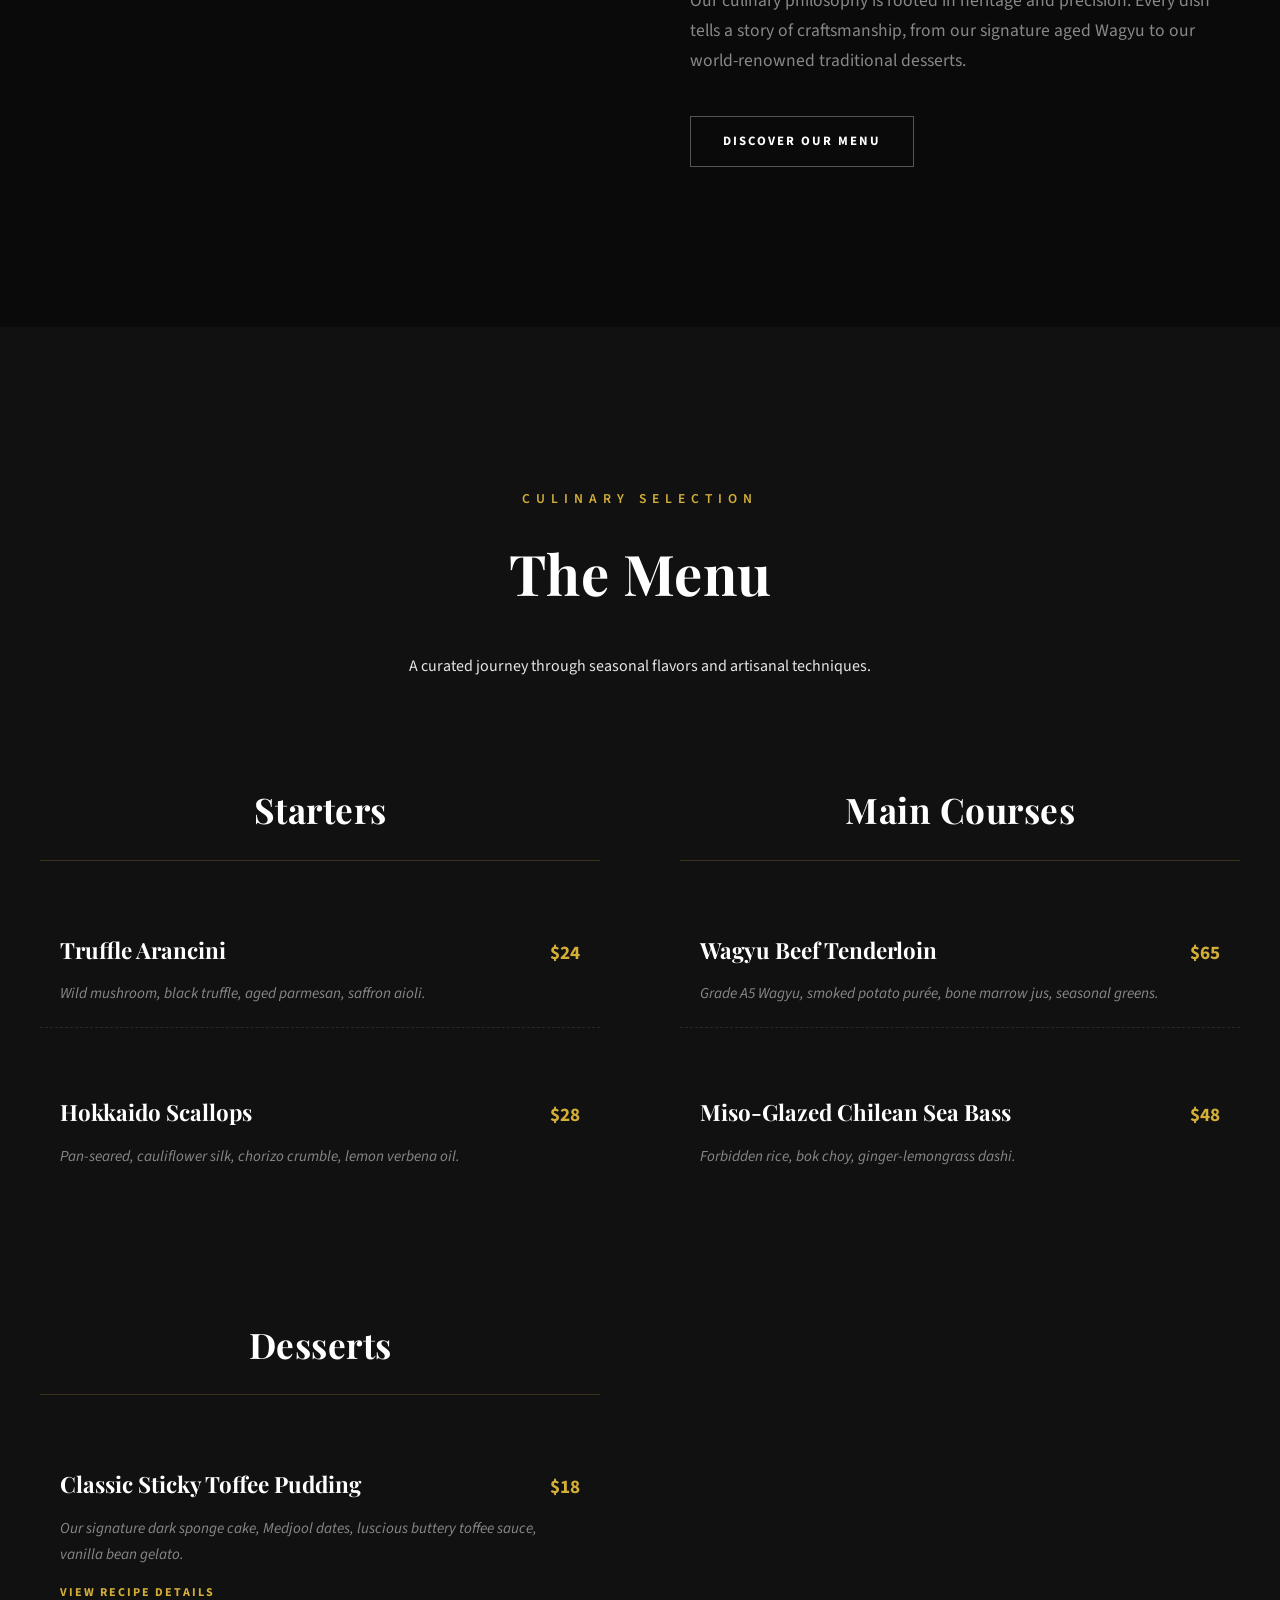
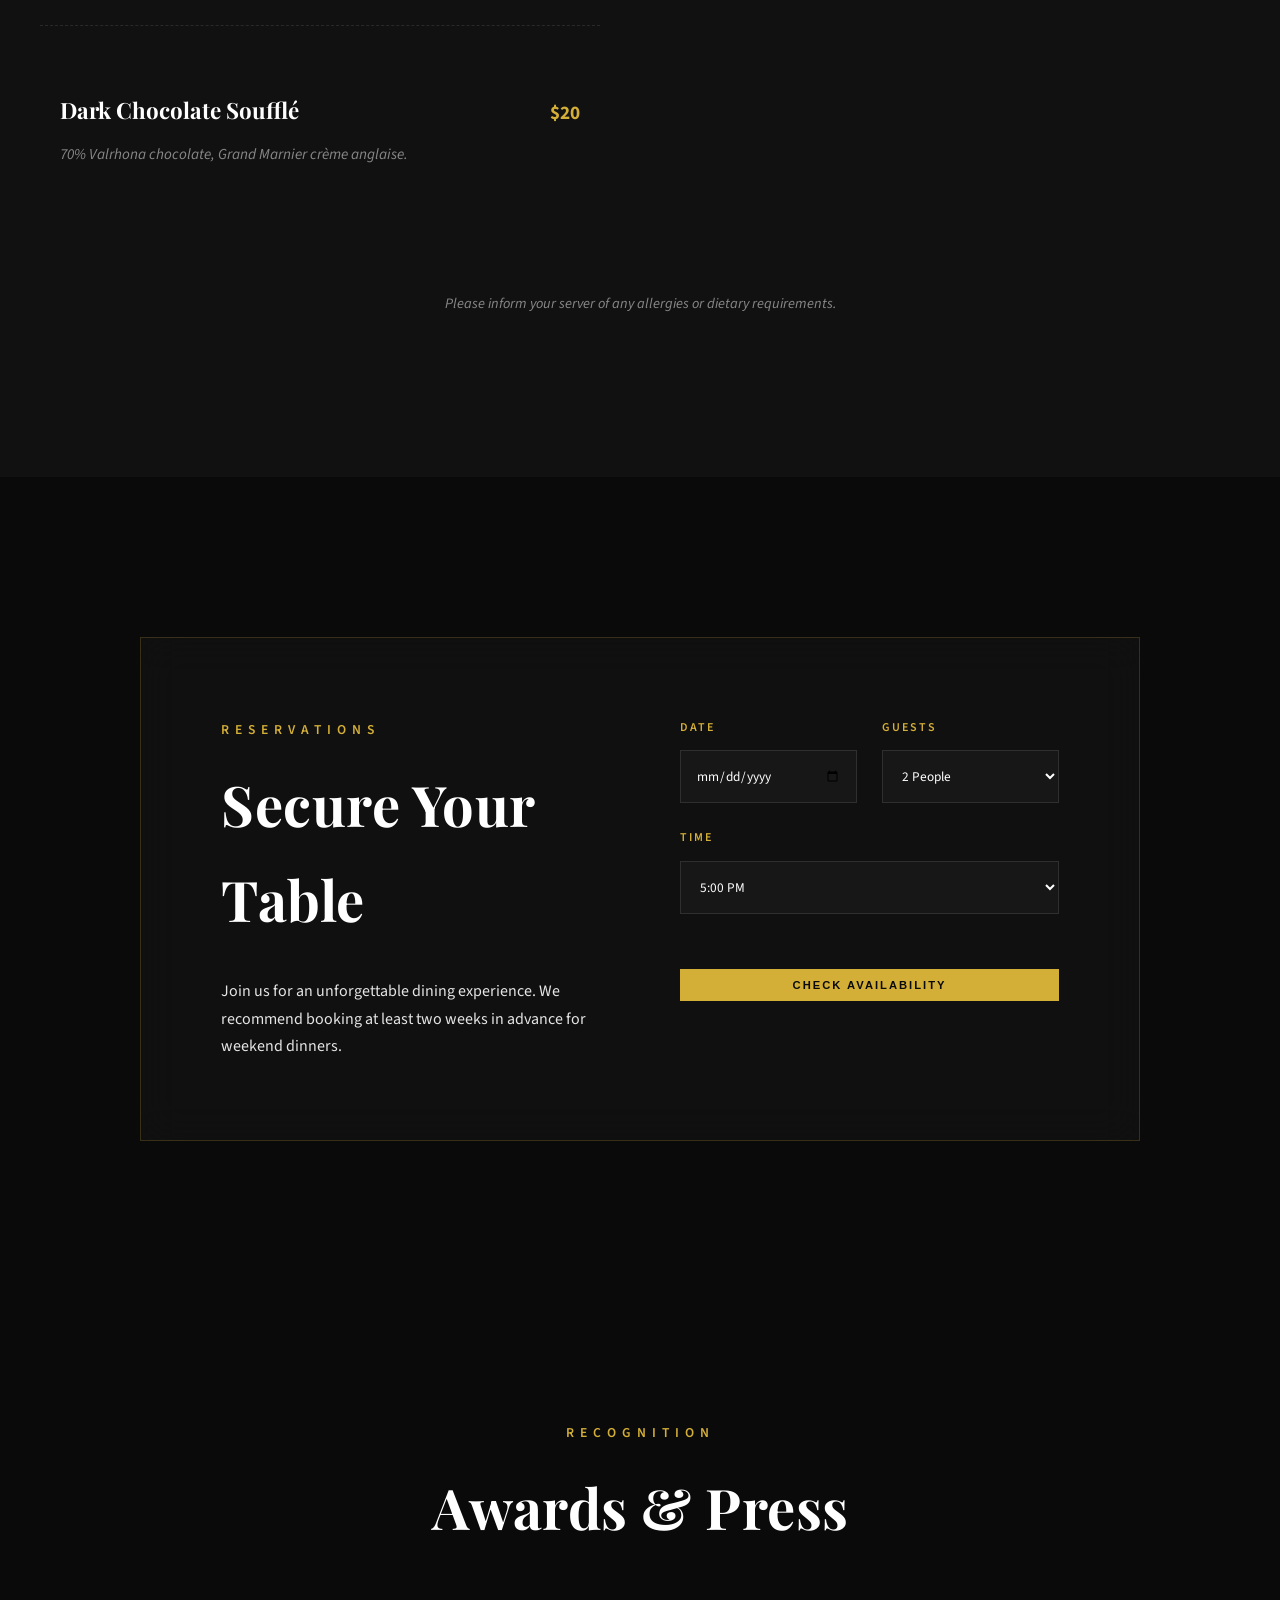
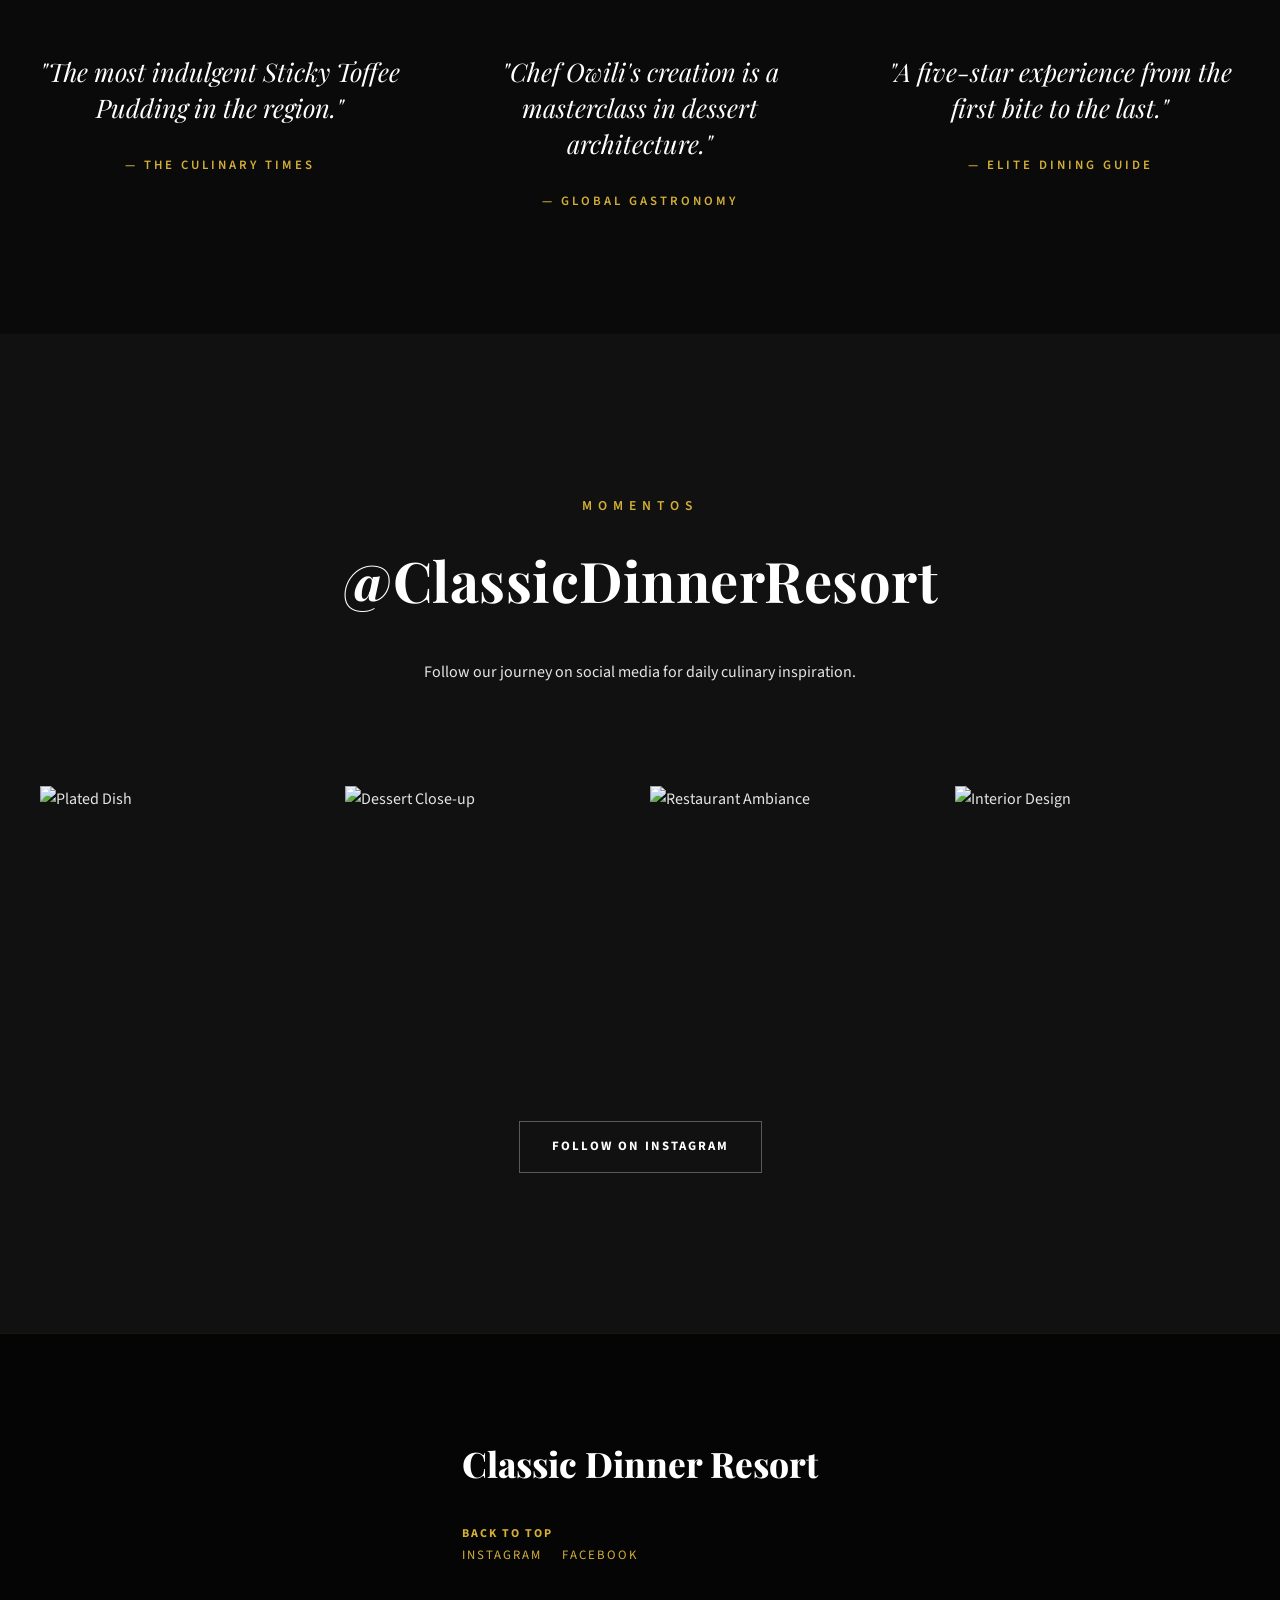
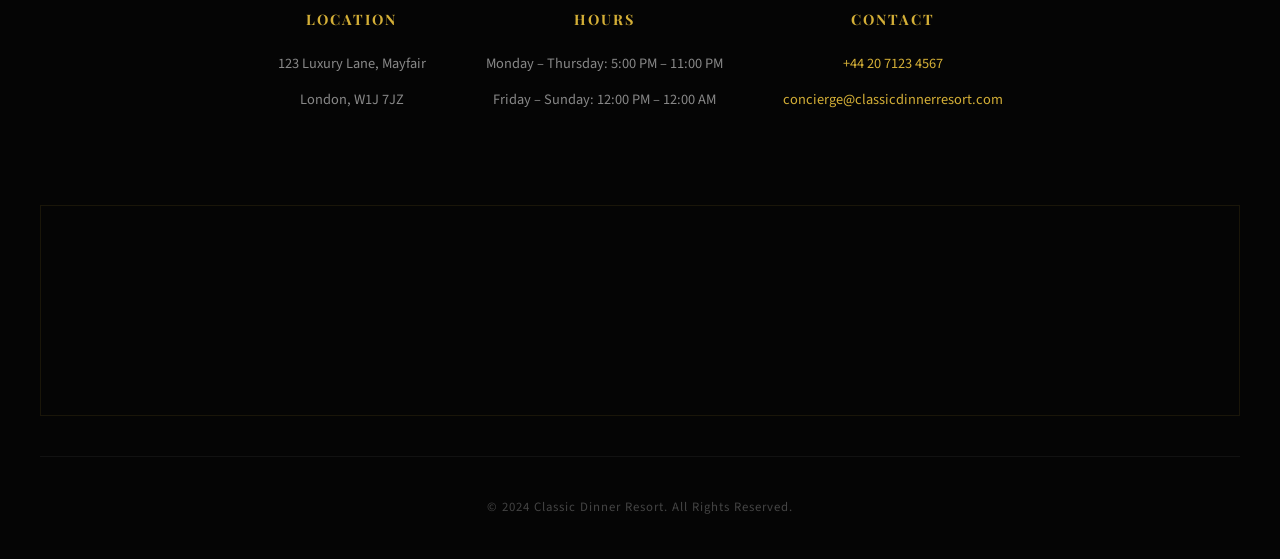
==== commit d9b44e64: "Fix back-to-top anchors and harden front-end interactions against injection risks in the landing pag" ====
--- a/index.html
+++ b/index.html
@@ -25,6 +25,7 @@
     <link href="https://fonts.googleapis.com/css2?family=Playfair+Display:ital,wght@0,400..900;1,400..900&family=Source+Sans+3:ital,wght@0,200..900;1,200..900&display=swap" rel="stylesheet">
 </head>
 <body id="home">
+    <div id="top" aria-hidden="true"></div>
     <a href="#main-content" class="skip-link">Skip to content</a>
     <header>
         <nav>
@@ -70,9 +71,9 @@
                     <div class="story-text">
                         <span class="subtitle">Our Philosophy</span>
                         <h2>The Art of Sustainable Dining</h2>
-                        <p>At Classic Dinner Resort, we redefine <strong>modern British cuisine</strong> through a lens of <strong>farm-to-table excellence</strong>. Chef Owili, our visionary lead, has spent decades perfecting the balance of texture and taste, ensuring every plate reflects our commitment to <strong>sustainable sourcing</strong> and seasonal purity.</p>
-                        <p>As a premier destination for <strong>fine dining in London</strong>, our resort has become a sanctuary for those who appreciate the finer things in life. We partner with local artisans and ethical farmers to bring the freshest ingredients from the British countryside directly to your table.</p>
-                        <p>Our culinary philosophy is rooted in heritage and precision. Every dish tells a story of craftsmanship, from our signature aged Wagyu to our world-renowned traditional desserts, creating an unforgettable sensory journey for every guest.</p>
+                        <p>At Classic Dinner Resort, we redefine <strong>modern British cuisine</strong> through a lens of <strong>farm-to-table excellence</strong>. Chef Owili, our visionary leader, crafts every plate with precision and purpose.</p>
+                        <p>As a premier destination for <strong>fine dining in London</strong>, our resort has become a sanctuary for those who appreciate the finer things in life. We partner with local producers to curate seasonal menus rooted in integrity and taste.</p>
+                        <p>Our culinary philosophy is rooted in heritage and precision. Every dish tells a story of craftsmanship, from our signature aged Wagyu to our world-renowned traditional desserts.</p>
                         <a href="#menu" class="secondary-button story-cta">Discover Our Menu</a>
                     </div>
                 </div>
@@ -239,7 +240,7 @@
                     </div>
                 </div>
                 <div class="social-cta">
-                    <a href="#" class="secondary-button">Follow on Instagram</a>
+                    <a href="https://www.instagram.com/" target="_blank" rel="noopener noreferrer" class="secondary-button">Follow on Instagram</a>
                 </div>
             </div>
         </section>
@@ -250,10 +251,10 @@
             <div class="footer-content">
                 <div class="footer-brand">
                     <a href="index.html" class="footer-logo" aria-label="Classic Dinner Resort - Home">Classic Dinner Resort</a>
-                    <a href="#home" class="recipe-link" style="display: block; margin-top: 10px;" aria-label="Back to top">Back to Top</a>
+                    <a href="#top" class="recipe-link" style="display: block; margin-top: 10px;" aria-label="Back to top">Back to Top</a>
                     <div class="social-links">
-                        <a href="#" aria-label="Follow us on Instagram">Instagram</a>
-                        <a href="#" aria-label="Follow us on Facebook">Facebook</a>
+                        <a href="https://www.instagram.com/" aria-label="Follow us on Instagram" target="_blank" rel="noopener noreferrer">Instagram</a>
+                        <a href="https://www.facebook.com/" aria-label="Follow us on Facebook" target="_blank" rel="noopener noreferrer">Facebook</a>
                     </div>
                 </div>
                 <div class="footer-info">
@@ -277,8 +278,8 @@
             <div class="footer-map">
                 <iframe
                     title="Google Maps showing the location of Classic Dinner Resort in Mayfair, London"
-                    src="https://www.google.com/maps/embed?pb=!1m18!1m12!1m3!1d2483.123456789!2d-0.1478!3d51.5113!2m3!1f0!2f0!3f0!3m2!1i1024!2i768!4f13.1!3m3!1m2!1s0x487605123456789%3A0x1234567890abcdef!2sMayfair%2C%20London!5e0!3m2!1sen!2suk!4v1620645678901!5m2!1sen!2suk"
-                    width="100%" height="200" style="border:0; filter: grayscale(100%) invert(90%); opacity: 0.6;" allowfullscreen="" loading="lazy"></iframe>
+                    src="https://www.google.com/maps/embed?pb=!1m18!1m12!1m3!1d2483.123456789!2d-0.1478!3d51.5113!2m3!1f0!2f0!3f0!3m2!1i1024!2i768!4f13.1!3m3!1m2!1s0x487605123456789%3A0x123456789%3A0x123456789!5e0!3m2!1sen!2suk!4v1710000000000"
+                    width="100%" height="200" style="border:0; filter: grayscale(100%) invert(90%); opacity: 0.6;" allowfullscreen="" loading="lazy" referrerpolicy="no-referrer-when-downgrade"></iframe>
             </div>
             <div class="footer-bottom">
                 <p>&copy; 2024 Classic Dinner Resort. All Rights Reserved.</p>
@@ -318,13 +319,21 @@
             link.addEventListener('click', () => toggleMenu(true));
         });
 
+        document.addEventListener('keydown', (e) => {
+            if ((e.key === 'Escape' || e.key === 'Esc') && mobileMenu && mobileMenu.classList.contains('active')) {
+                toggleMenu(true);
+                mobileMenu.focus();
+            }
+        });
+
         // Set minimum date for reservation date picker to today
         const dateInput = document.getElementById('date');
         if (dateInput) {
             const today = new Date().toISOString().split('T')[0];
             dateInput.setAttribute('min', today);
         }
-      // Reservation Form Feedback with Accessible Live Region
+
+        // Reservation Form Feedback with Accessible Live Region
         const reservationForm = document.querySelector('.reservation-form');
         const reservationStatus = document.getElementById('reservation-status');
 
@@ -332,9 +341,6 @@
             reservationForm.addEventListener('submit', (e) => {
                 e.preventDefault();
                 const submitBtn = reservationForm.querySelector('button[type="submit"]');
-                const dateVal = document.getElementById('date')?.value || '';
-                const guestsVal = document.getElementById('guests')?.value || '';
-                const timeVal = document.getElementById('time')?.value || '';
                 const originalText = submitBtn.textContent;
 
                 submitBtn.disabled = true;
